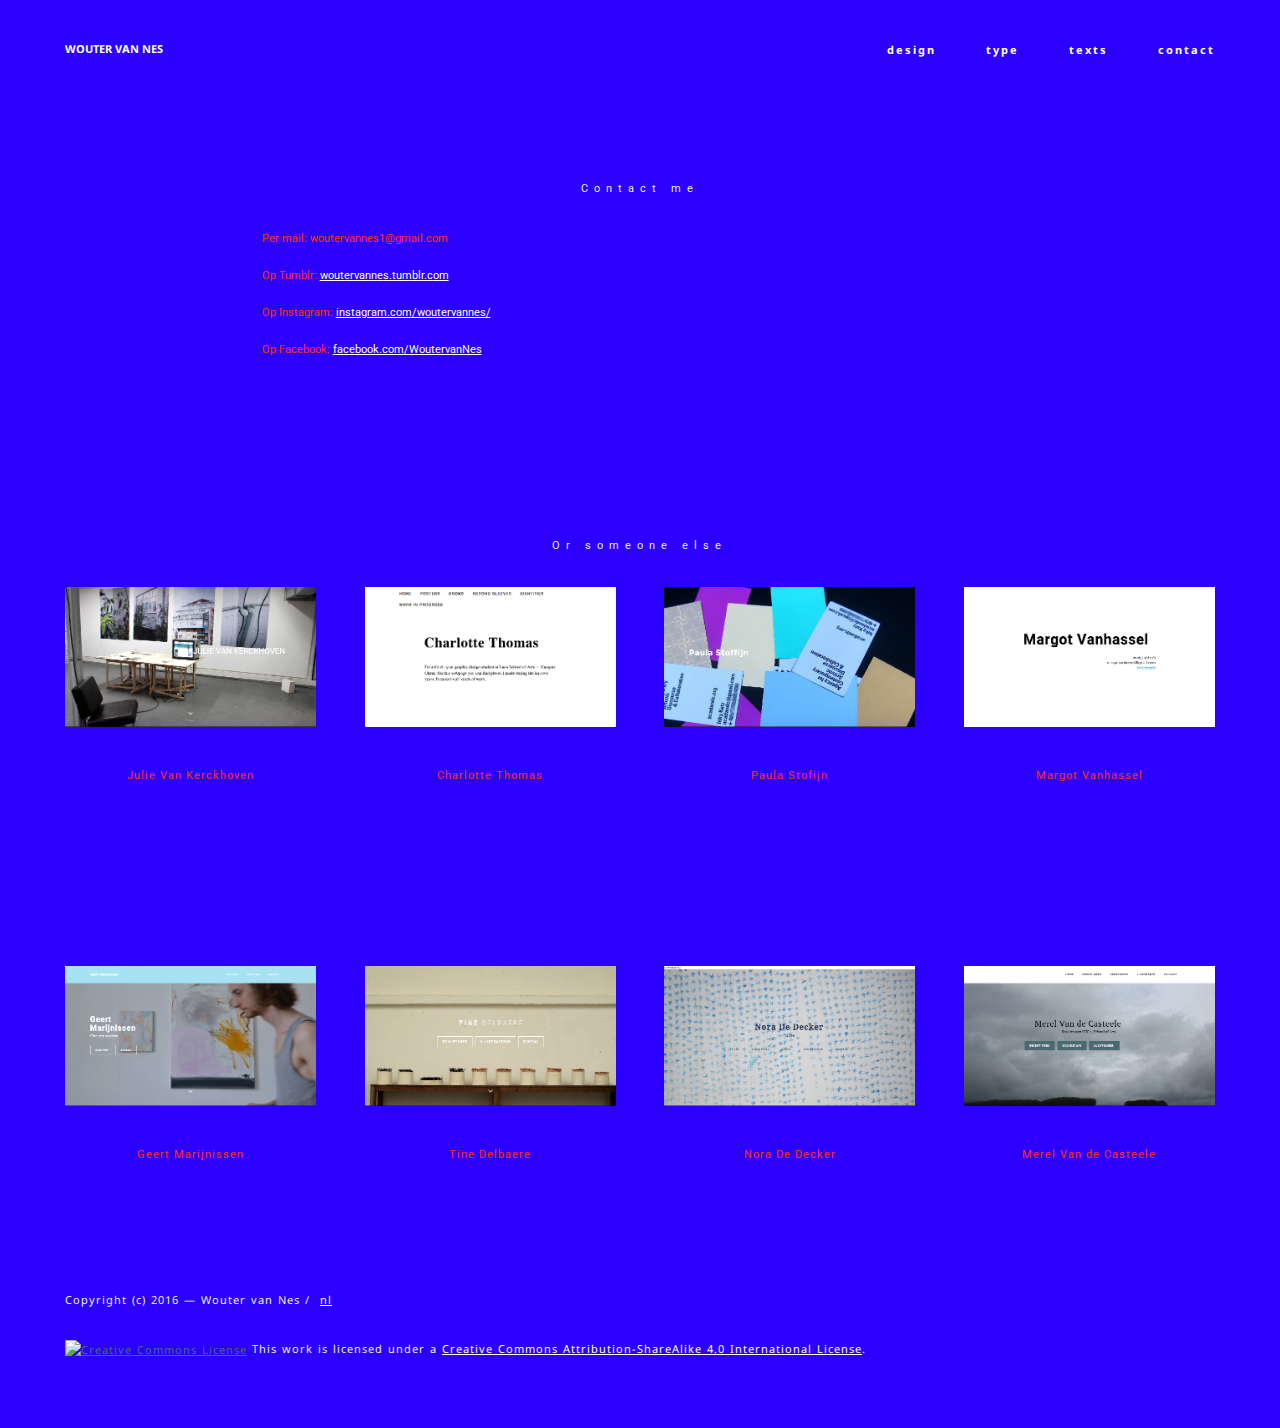
==== contact.html @ 21e61cb4 "master" ====
<!DOCTYPE html>
<html>
<head>
  <!-- Site made with Mobirise Website Builder v2.8.6, https://mobirise.com -->
  <meta charset="UTF-8">
  <meta http-equiv="X-UA-Compatible" content="IE=edge">
  <meta name="generator" content="Mobirise v2.8.6, mobirise.com">
  <meta name="viewport" content="width=device-width, initial-scale=1">
  <link rel="shortcut icon" href="assets/images/6tag-090216-210301-1-1080x1350-22-128x160-20.jpg" type="image/x-icon">
  <meta name="description" content="…">
  <title>Wouter van Nes</title>
  <link rel="stylesheet" href="https://fonts.googleapis.com/css?family=Roboto:700,400&amp;subset=cyrillic,latin,greek,vietnamese">
  <link rel="stylesheet" href="assets/bootstrap/css/bootstrap.min.css">
  <link rel="stylesheet" href="assets/mobirise/css/style.css">
  <link rel="stylesheet" href="assets/mobirise/css/mbr-additional.css" type="text/css">
  
  
  <!-- Paste any valid HTML code here. The code will be inserted to the end of <head> section, right before </head> -->
</head>
<body>

<!-- Google Analytics -->
<script>
  (function(i,s,o,g,r,a,m){i['GoogleAnalyticsObject']=r;i[r]=i[r]||function(){
  (i[r].q=i[r].q||[]).push(arguments)},i[r].l=1*new Date();a=s.createElement(o),
  m=s.getElementsByTagName(o)[0];a.async=1;a.src=g;m.parentNode.insertBefore(a,m)
  })(window,document,'script','//www.google-analytics.com/analytics.js','ga');

  ga('create', 'UA-74603436-1', 'auto');
  ga('send', 'pageview');

</script>
<!-- /Google Analytics -->


<section class="engine"><a rel="nofollow" href="https://mobirise.com">Mobirise website building software</a></section>
<section class="mbr-navbar mbr-navbar--freeze mbr-navbar--absolute mbr-navbar--sticky mbr-navbar--auto-collapse" id="menu-44">
    <div class="mbr-navbar__section mbr-section">
        <div class="mbr-section__container container">
            <div class="mbr-navbar__container">
                <div class="mbr-navbar__column mbr-navbar__column--s mbr-navbar__brand">
                    <span class="mbr-navbar__brand-link mbr-brand mbr-brand--inline">
                        
                        <span class="mbr-brand__name"><a class="mbr-brand__name text-white" href="index.html">WOUTER VAN NES</a></span>
                    </span>
                </div>
                <div class="mbr-navbar__hamburger mbr-hamburger text-white"><span class="mbr-hamburger__line"></span></div>
                <div class="mbr-navbar__column mbr-navbar__menu">
                    <nav class="mbr-navbar__menu-box mbr-navbar__menu-box--inline-right">
                        <div class="mbr-navbar__column"><ul class="mbr-navbar__items mbr-navbar__items--right mbr-buttons mbr-buttons--freeze mbr-buttons--right btn-decorator mbr-buttons--active mbr-buttons--only-links"> <li class="mbr-navbar__item"><a class="mbr-buttons__link btn text-white" href="print.html">design</a></li>  <li class="mbr-navbar__item"><a class="mbr-buttons__link btn text-white" href="type.html">type</a></li> <li class="mbr-navbar__item"><a class="mbr-buttons__link btn text-white" href="schrijven.html">texts</a></li> <li class="mbr-navbar__item"><a class="mbr-buttons__link btn text-white" href="contact.html">contact</a></li></ul></div>
                        
                    </nav>
                </div>
            </div>
        </div>
    </div>
</section>

<section class="mbr-section mbr-section--relative mbr-section--fixed-size mbr-after-navbar" id="content5-50" style="background-color: rgb(43, 0, 255);">
    
    <div class="mbr-section__container container mbr-section__container--first">
        <div class="mbr-header mbr-header--wysiwyg row">
            <div class="col-sm-8 col-sm-offset-2">
                <h3 class="mbr-header__text"><span style="font-weight: normal;">Contact me</span></h3>
                
            </div>
        </div>
    </div>
    <div class="mbr-section__container container mbr-section__container--last">
        <div class="row">
            <div class="mbr-article mbr-article--wysiwyg col-sm-8 col-sm-offset-2"><p>Per mail: woutervannes1@gmail.com</p><p>Op Tumblr: <a href="http://woutervannes.tumblr.com" target="_blank" class="text-white" style="background-color: rgb(43, 0, 255);">woutervannes.tumblr.com</a></p><p>Op Instagram: <a href="https://www.instagram.com/woutervannes/" target="_blank" class="text-white">instagram.com/woutervannes/</a></p><p>Op Facebook: <a href="https://www.facebook.com/WoutervanNes" target="_blank" class="text-white">facebook.com/WoutervanNes</a></p></div>
        </div>
    </div>
    
</section>

<section class="mbr-section mbr-section--relative mbr-section--fixed-size" id="content4-52" style="background-color: rgb(43, 0, 255);">
    
    <div class="mbr-section__container mbr-section__container--std-top-padding mbr-section__container--sm-bot-padding mbr-section-title container">
        <div class="mbr-header mbr-header--center mbr-header--wysiwyg row">
            <div class="col-sm-8 col-sm-offset-2">
                <h3 class="mbr-header__text"><span style="font-weight: normal;">Or someone else</span></h3>
                
            </div>
        </div>
    </div>
    <div class="mbr-section__container container">
        <div class="mbr-section__row row">
            <div class="mbr-section__col col-xs-12 col-md-3 col-sm-6">
                <div class="mbr-section__container mbr-section__container--center mbr-section__container--middle">
                    <figure class="mbr-figure"><a href="http://googledrive.com/host/0B40etFtfSsgKYVdvWEMwTUlPTjA/" target="_blank"><img class="mbr-figure__img" src="assets/images/schermafbeelding-2016-03-01-om-17-1440x804-63-600x335-82.png"></a></figure>
                </div>
                <div class="mbr-section__container mbr-section__container--last">
                    <div class="mbr-header mbr-header--reduce mbr-header--center mbr-header--wysiwyg">
                        <h3 class="mbr-header__text"><span style="font-weight: normal;">Julie Van Kerckhoven</span></h3>
                    </div>
                </div>
                
                
            </div>
            <div class="mbr-section__col col-xs-12 col-md-3 col-sm-6">
                <div class="mbr-section__container mbr-section__container--center mbr-section__container--middle">
                    <figure class="mbr-figure"><a href="http://googledrive.com/host/0By2WF0b15Z8oWE5uZmZIWW9nQ2M/" target="_blank"><img class="mbr-figure__img" src="assets/images/schermafbeelding-2016-03-01-om-17-1440x802-94-600x334-51.png"></a></figure>
                </div>
                <div class="mbr-section__container mbr-section__container--last">
                    <div class="mbr-header mbr-header--reduce mbr-header--center mbr-header--wysiwyg">
                        <h3 class="mbr-header__text"><span style="font-weight: normal;">Charlotte Thomas</span></h3>
                    </div>
                </div>
                
                
            </div>
            <div class="clearfix visible-sm-block"></div>
            <div class="mbr-section__col col-xs-12 col-md-3 col-sm-6">
                <div class="mbr-section__container mbr-section__container--center mbr-section__container--middle">
                    <figure class="mbr-figure"><a href="http://googledrive.com/host/0B-a_BBAiz7oYZ2UyMVZhTGM0cFE/index.html" target="_blank"><img class="mbr-figure__img" src="assets/images/schermafbeelding-2016-03-01-om-17-1440x805-31-600x335-34.png"></a></figure>
                </div>
                <div class="mbr-section__container mbr-section__container--last">
                    <div class="mbr-header mbr-header--reduce mbr-header--center mbr-header--wysiwyg">
                        <h3 class="mbr-header__text"><span style="font-weight: normal;">Paula Stofijn</span></h3>
                    </div>
                </div>
                
                
            </div>
            
            <div class="mbr-section__col col-xs-12 col-md-3 col-sm-6">
                <div class="mbr-section__container mbr-section__container--center mbr-section__container--middle">
                    <figure class="mbr-figure"><a href="http://googledrive.com/host/0B2LrTCMkglgLYmo2d3RWQnQzbms/page1.html" target="_blank"><img class="mbr-figure__img" src="assets/images/schermafbeelding-2016-03-09-om-18-1440x805-5.png"></a></figure>
                </div>
                <div class="mbr-section__container mbr-section__container--last">
                    <div class="mbr-header mbr-header--reduce mbr-header--center mbr-header--wysiwyg">
                        <h3 class="mbr-header__text"><span style="font-weight: normal;">Margot Vanhassel</span></h3>
                    </div>
                </div>
                
                
            </div>
            
            
            
        </div>
    </div>
</section>

<section class="mbr-section mbr-section--relative mbr-section--fixed-size" id="features1-53" style="background-color: rgb(43, 0, 255);">
    
    
    <div class="mbr-section__container container mbr-section__container--std-top-padding">
        <div class="mbr-section__row row">
            <div class="mbr-section__col col-xs-12 col-md-3 col-sm-6">
                <div class="mbr-section__container mbr-section__container--center mbr-section__container--middle">
                    <figure class="mbr-figure"><a href="https://927d088ff20194668d67ca472b39116f4f5a2384.googledrive.com/host/0B3Spn7FghymrX1NPTzQ5M0t0OGc/index.html" target="_blank"><img class="mbr-figure__img" src="assets/images/schermafbeelding-2016-03-01-om-17-1440x805-84-600x335-57.png"></a></figure>
                </div>
                <div class="mbr-section__container mbr-section__container--last">
                    <div class="mbr-header mbr-header--reduce mbr-header--center mbr-header--wysiwyg">
                        <h3 class="mbr-header__text"><span style="font-weight: normal;">Geert Marijnissen</span></h3>
                    </div>
                </div>
                
                
            </div>
            <div class="mbr-section__col col-xs-12 col-md-3 col-sm-6">
                <div class="mbr-section__container mbr-section__container--center mbr-section__container--middle">
                    <figure class="mbr-figure"><a href="https://754c7aade4c111e8b97c3081fc632cf55298e0e0.googledrive.com/host/0B3_xkaoyO9wsNXZPVWh4Q3RZR28/index.html" target="_blank"><img class="mbr-figure__img" src="assets/images/schermafbeelding-2016-03-01-om-17-1440x805-25-600x335-63.png"></a></figure>
                </div>
                <div class="mbr-section__container mbr-section__container--last">
                    <div class="mbr-header mbr-header--reduce mbr-header--center mbr-header--wysiwyg">
                        <h3 class="mbr-header__text"><span style="font-weight: normal;">Tine Delbaere</span></h3>
                    </div>
                </div>
                
                
            </div>
            <div class="clearfix visible-sm-block"></div>
            <div class="mbr-section__col col-xs-12 col-md-3 col-sm-6">
                <div class="mbr-section__container mbr-section__container--center mbr-section__container--middle">
                    <figure class="mbr-figure"><a href="https://612410cdce5debdda14c4c0e3f525d06ccae4a88.googledrive.com/host/0B9zImsPu90iQYzA3TENGNFhHWEU/"><img class="mbr-figure__img" src="assets/images/schermafbeelding-2016-03-01-om-17-1440x805-47-600x335-32.png"></a></figure>
                </div>
                <div class="mbr-section__container mbr-section__container--last">
                    <div class="mbr-header mbr-header--reduce mbr-header--center mbr-header--wysiwyg">
                        <h3 class="mbr-header__text"><span style="font-weight: normal;">Nora De Decker</span></h3>
                    </div>
                </div>
                
                
            </div>
            
            <div class="mbr-section__col col-xs-12 col-md-3 col-sm-6">
                <div class="mbr-section__container mbr-section__container--center mbr-section__container--middle">
                    <figure class="mbr-figure"><a href="https://398acc182881fdc9ca347de7230319963a1fb305.googledrive.com/host/0B1NuU56THlX8WXlpaEVRM2VYRlk/" target="_blank"><img class="mbr-figure__img" src="assets/images/schermafbeelding-2016-03-01-om-17-1440x805-46-600x335-36.png"></a></figure>
                </div>
                <div class="mbr-section__container mbr-section__container--last">
                    <div class="mbr-header mbr-header--reduce mbr-header--center mbr-header--wysiwyg">
                        <h3 class="mbr-header__text"><span style="font-weight: normal;">Merel Van de Casteele</span></h3>
                    </div>
                </div>
                
                
            </div>
            
            
            
        </div>
    </div>
</section>

<footer class="mbr-section mbr-section--relative mbr-section--fixed-size" id="footer1-33" style="background-color: rgb(43, 0, 255);">
    
    <div class="mbr-section__container container">
        <div class="mbr-footer mbr-footer--wysiwyg row">
            <div class="col-sm-12">
                <p class="mbr-footer__copyright"></p><p>Copyright (c) 2016 — Wouter van Nes / &nbsp;<a href="https://googledrive.com/host/0B8wKXuFuP9W1RTlqYjEwUHB1THc/" class="text-white">nl</a></p><br><p><a rel="license" href="http://creativecommons.org/licenses/by-sa/4.0/"><img alt="Creative Commons License" src="https://i.creativecommons.org/l/by-sa/4.0/80x15.png"></a>&nbsp;This work is licensed under a <a rel="license" href="http://creativecommons.org/licenses/by-sa/4.0/" class="text-white">Creative Commons Attribution-ShareAlike 4.0 International License</a>.<a href="https://googledrive.com/host/0B8wKXuFuP9W1RTlqYjEwUHB1THc/" class="text-white"><br></a><br></p><p></p>
            </div>
        </div>
    </div>
</footer>


  <script src="assets/web/assets/jquery/jquery.min.js"></script>
  <script src="assets/bootstrap/js/bootstrap.min.js"></script>
  <script src="assets/smooth-scroll/SmoothScroll.js"></script>
  <script src="assets/mobirise/js/script.js"></script>
  
  <!-- Paste any valid HTML code here. The code will be inserted to the end of <body> section, right before </body> -->
</body>
</html>
---- assets/mobirise/css/style.css ----
.is-builder .animated {
  -webkit-animation-name: none !important;
  animation-name: none !important;
}
html {
  position: relative;
  min-height: 100%;
}
.mbr-embedded-video {
  position: relative;
}
.mbr-background-video,
.mbr-background-video-preview {
  bottom: 0;
  left: 0;
  overflow: hidden;
  position: absolute;
  right: 0;
  top: 0;
}
.mbr-parallax-background,
.mbr-background {
  background-attachment: fixed !important;
  background-position: 50% 0;
  background-repeat: no-repeat;
  background-size: cover !important;
}
.mbr-hidden-scrollbar .mbr-parallax-background {
  background-size: auto 130%;
}
.mobile .mbr-parallax-background {
  background-attachment: scroll !important;
}
.mbr-background {
  background-attachment: scroll !important;
}
.mbr-navbar {
  position: relative;
  width: 100%;
}
.mbr-navbar:before {
  content: "";
  display: block;
}
.mbr-navbar__brand-link:after,
.mbr-navbar__brand-img {
  max-height: 74px;
}
.mbr-navbar:before,
.mbr-navbar__container {
  height: 98px;
}
.mbr-navbar--ss .mbr-navbar__brand-link:after,
.mbr-navbar--ss .mbr-navbar__brand-img {
  height: 74px;
}
.mbr-navbar--ss:before,
.mbr-navbar--ss .mbr-navbar__container {
  height: 98px;
}
.mbr-navbar--xs .mbr-navbar__brand-link:after,
.mbr-navbar--xs .mbr-navbar__brand-img {
  height: 32px;
}
.mbr-navbar--xs:before,
.mbr-navbar--xs .mbr-navbar__container {
  height: 56px;
}
.mbr-navbar--s .mbr-navbar__brand-link:after,
.mbr-navbar--s .mbr-navbar__brand-img {
  height: 48px;
}
.mbr-navbar--s:before,
.mbr-navbar--s .mbr-navbar__container {
  height: 72px;
}
.mbr-navbar--m .mbr-navbar__brand-link:after,
.mbr-navbar--m .mbr-navbar__brand-img {
  height: 64px;
}
.mbr-navbar--m:before,
.mbr-navbar--m .mbr-navbar__container {
  height: 88px;
}
.mbr-navbar--l .mbr-navbar__brand-link:after,
.mbr-navbar--l .mbr-navbar__brand-img {
  height: 96px;
}
.mbr-navbar--l:before,
.mbr-navbar--l .mbr-navbar__container {
  height: 120px;
}
.mbr-navbar--xl .mbr-navbar__brand-link:after,
.mbr-navbar--xl .mbr-navbar__brand-img {
  height: 128px;
}
.mbr-navbar--xl:before,
.mbr-navbar--xl .mbr-navbar__container {
  height: 152px;
}
.mbr-navbar--short .mbr-navbar__brand-link:after,
.mbr-navbar--short .mbr-navbar__brand-img {
  height: 40px;
}
.mbr-navbar--short:before,
.mbr-navbar--short .mbr-navbar__container {
  height: 64px;
}
.mbr-navbar--short .mbr-navbar__container {
  padding: 12px 0;
}
@media (max-width: 767px) {
  .mbr-navbar--short .mbr-navbar__brand-link:after,
  .mbr-navbar--short .mbr-navbar__brand-img {
    height: 31px;
  }
  .mbr-navbar--short:before,
  .mbr-navbar--short .mbr-navbar__container {
    height: 45px;
  }
  .mbr-navbar--short .mbr-navbar__container {
    padding: 7px 0;
  }
}
.mbr-navbar__brand-img {
  position: relative;
}
.mbr-navbar__brand-img,
.mbr-navbar__container,
.mbr-navbar__section {
  -webkit-transition: all 300ms ease-in-out 0s;
  -o-transition: all 300ms ease-in-out 0s;
  transition: all 300ms ease-in-out 0s;
}
.mbr-navbar__section {
  background: #2c2c2c;
  height: auto;
  position: absolute;
  top: 0;
  width: 100%;
  z-index: 1000;
}
.mbr-navbar__container {
  display: table;
  padding: 12px 0;
  width: 100%;
}
.mbr-navbar__menu-box {
  display: table;
  width: 100%;
}
.mbr-navbar__menu-box--inline-left,
.mbr-navbar__menu-box--inline-center,
.mbr-navbar__menu-box--inline-right {
  display: block;
  text-align: left;
}
.mbr-navbar__menu-box--inline-center {
  text-align: center;
}
.mbr-navbar__menu-box--inline-right {
  text-align: right;
}
.mbr-navbar__column {
  display: table-cell;
  vertical-align: middle;
}
.mbr-navbar__column--xxs {
  width: 1%;
}
.mbr-navbar__column--xs {
  width: 10%;
}
.mbr-navbar__column--s {
  width: 20%;
}
.mbr-navbar__column--m {
  width: 30%;
}
.mbr-navbar__column--l {
  width: 40%;
}
.mbr-navbar__column--xl {
  width: 50%;
}
.mbr-navbar__menu-box--inline-left .mbr-navbar__column,
.mbr-navbar__menu-box--inline-center .mbr-navbar__column,
.mbr-navbar__menu-box--inline-right .mbr-navbar__column {
  display: inline-block;
}
.mbr-navbar__items {
  float: left;
  padding-left: 0px;
  position: relative;
  left: -20px;
}
.mbr-navbar__items--right {
  float: right;
  left: 0;
}
.mbr-navbar__item {
  display: block;
  float: left;
  position: relative;
}
.mbr-navbar__hamburger {
  display: none;
  margin-top: -11px;
  position: absolute;
  right: 0;
  top: 50%;
  z-index: 10000;
}
.mbr-navbar--collapsed .mbr-navbar__container {
  position: relative;
}
.mbr-navbar--collapsed .mbr-navbar__column {
  display: block;
  width: 100%;
}
.mbr-navbar--collapsed .mbr-navbar__items--right {
  padding-top: 13px;
}
.mbr-navbar--collapsed .mbr-navbar__menu {
  background: rgba(0, 0, 0, 0.9);
  display: none;
  height: 100%;
  left: 0;
  position: fixed;
  top: 0;
  width: 100%;
  z-index: 9999;
}
.mbr-navbar--collapsed .mbr-navbar__menu-box {
  display: table-cell;
  vertical-align: middle;
}
.mbr-navbar--collapsed .mbr-navbar__items {
  float: none;
}
.mbr-navbar--collapsed .mbr-navbar__item {
  float: none;
}
.mbr-navbar--collapsed .mbr-navbar__hamburger {
  display: block;
}
.mbr-navbar--collapsed.mbr-navbar--open .mbr-navbar__menu {
  display: table;
}
.mbr-navbar--collapsed.mbr-navbar--open:not(.mbr-navbar--sticky) .mbr-navbar__section {
  background: none;
  position: fixed;
}
.mbr-navbar--collapsed.mbr-navbar--open .mbr-navbar__brand {
  visibility: hidden;
}
.mbr-navbar--collapsed.mbr-navbar--sticky.mbr-navbar--open .mbr-navbar__brand {
  visibility: visible;
}
.mbr-navbar--collapsed.mbr-navbar--open .mbr-navbar__brand-img,
.mbr-navbar--collapsed.mbr-navbar--open .mbr-navbar__container {
  -webkit-transition: none;
  -o-transition: none;
  transition: none;
}
.mbr-navbar--freeze.mbr-navbar--collapsed.mbr-navbar--open .mbr-navbar__hamburger,
.mbr-navbar--freeze.mbr-navbar--collapsed.mbr-navbar--open .mbr-navbar__hamburger:hover {
  color: #fff !important;
}
.mbr-navbar--sticky .mbr-navbar__section {
  position: fixed;
}
.mbr-navbar--absolute {
  position: absolute;
}
.mbr-navbar--transparent .mbr-navbar__section {
  background: none;
}
.mbr-navbar--stuck .mbr-navbar__section,
.mbr-navbar--relative .mbr-navbar__section {
  background: #2c2c2c;
}
@media (max-width: 991px) {
  .mbr-navbar--auto-collapse .mbr-navbar__container {
    position: relative;
  }
  .mbr-navbar--auto-collapse .mbr-navbar__column {
    display: block;
    width: 100%;
  }
  .mbr-navbar--auto-collapse .mbr-navbar__items--right {
    padding-top: 13px;
  }
  .mbr-navbar--auto-collapse .mbr-navbar__menu {
    background: rgba(0, 0, 0, 0.9);
    display: none;
    height: 100%;
    left: 0;
    position: fixed;
    top: 0;
    width: 100%;
    z-index: 9999;
  }
  .mbr-navbar--auto-collapse .mbr-navbar__menu-box {
    display: table-cell;
    vertical-align: middle;
  }
  .mbr-navbar--auto-collapse .mbr-navbar__items {
    float: none;
  }
  .mbr-navbar--auto-collapse .mbr-navbar__item {
    float: none;
  }
  .mbr-navbar--auto-collapse .mbr-navbar__hamburger {
    display: block;
  }
  .mbr-navbar--auto-collapse.mbr-navbar--open .mbr-navbar__menu {
    display: table;
  }
  .mbr-navbar--auto-collapse.mbr-navbar--open:not(.mbr-navbar--sticky) .mbr-navbar__section {
    background: none;
    position: fixed;
  }
  .mbr-navbar--auto-collapse.mbr-navbar--open .mbr-navbar__brand {
    visibility: hidden;
  }
  .mbr-navbar--auto-collapse.mbr-navbar--sticky.mbr-navbar--open .mbr-navbar__brand {
    visibility: visible;
  }
  .mbr-navbar--auto-collapse.mbr-navbar--open .mbr-navbar__brand-img,
  .mbr-navbar--auto-collapse.mbr-navbar--open .mbr-navbar__container {
    -webkit-transition: none;
    -o-transition: none;
    transition: none;
  }
  .mbr-navbar--freeze.mbr-navbar--auto-collapse.mbr-navbar--open .mbr-navbar__hamburger,
  .mbr-navbar--freeze.mbr-navbar--auto-collapse.mbr-navbar--open .mbr-navbar__hamburger:hover {
    color: #fff !important;
  }
}
.mbr-after-navbar:before {
  content: "";
  display: block;
  height: 98px;
}
.mbr-hamburger {
  cursor: pointer;
  height: 23px;
  width: 30px;
}
.mbr-hamburger:focus {
  outline: none;
}
.mbr-hamburger__line,
.mbr-hamburger__line:before,
.mbr-hamburger__line:after {
  content: "";
  position: absolute;
  display: block;
  height: 1px;
  cursor: pointer;
}
.mbr-hamburger__line,
.mbr-hamburger__line:before,
.mbr-hamburger__line:after {
  width: 30px;
  border-bottom: 5px solid;
  top: 9px;
}
.mbr-hamburger__line:before {
  top: -9px;
}
.mbr-hamburger__line:after {
  top: 9px;
}
.mbr-hamburger__line,
.mbr-hamburger__line:before,
.mbr-hamburger__line:after {
  -webkit-transition: all 300ms ease-in-out;
  transition: all 300ms ease-in-out;
}
.mbr-hamburger--open .mbr-hamburger__line {
  border-color: transparent;
}
.mbr-hamburger--open .mbr-hamburger__line:before,
.mbr-hamburger--open .mbr-hamburger__line:after {
  top: 0;
}
.mbr-hamburger--open .mbr-hamburger__line:before {
  -ms-transform: rotate(45deg);
  -webkit-transform: rotate(45deg);
  transform: rotate(45deg);
}
.mbr-hamburger--open .mbr-hamburger__line:after {
  top: 10px;
  -ms-transform: translatey(-10px) rotate(-45deg);
  -webkit-transform: translatey(-10px) rotate(-45deg);
  transform: translatey(-10px) rotate(-45deg);
}
@media (max-width: 767px) {
  .mbr-hamburger {
    height: 23px;
    width: 27px;
  }
  .mbr-hamburger__line,
  .mbr-hamburger__line:before,
  .mbr-hamburger__line:after {
    width: 27px;
    border-bottom: 4px solid;
    top: 9px;
  }
  .mbr-hamburger__line:before {
    top: -9px;
  }
  .mbr-hamburger__line:after {
    top: 9px;
  }
}
.mbr-brand {
  display: block;
  float: left;
  position: relative;
}
.mbr-brand,
.mbr-brand:hover {
  text-decoration: none;
}
.mbr-brand__name {
  display: block;
  font-weight: bold;
  margin-top: 5px;
  text-align: center;
}
.mbr-brand__name,
.mbr-brand__name:hover {
  text-decoration: none;
}
.mbr-brand--inline {
  display: table;
}
.mbr-brand--inline:after {
  content: "";
  display: table-cell;
  width: 1px;
}
.mbr-brand--inline .mbr-brand__logo,
.mbr-brand--inline .mbr-brand__name {
  display: table-cell;
  vertical-align: middle;
}
.mbr-brand--inline .mbr-brand__logo {
  padding-right: 10px;
}
.mbr-brand--inline .mbr-brand__name {
  margin: 0;
  text-align: left;
}
.mbr-form {
  display: table;
  margin-top: -13px;
  position: relative;
  top: 14px;
  width: 100%;
}
.mbr-form__left,
.mbr-form__right {
  display: table-cell;
  vertical-align: top;
}
.mbr-form__left {
  padding-right: 3px;
}
.mbr-form__right {
  width: 1px;
}
@media (max-width: 530px) {
  .mbr-form {
    display: block;
    margin-top: -27px;
    position: relative;
    top: 26px;
  }
  .mbr-form__left,
  .mbr-form__right {
    display: block;
  }
  .mbr-form__left {
    margin-bottom: 12px;
    padding-right: 0;
  }
  .mbr-form__right {
    width: 100%;
  }
}
.mbr-section {
  padding: 0 20px;
}
.mbr-section--no-padding {
  padding: 0;
}
.mbr-section--relative {
  position: relative;
}
.mbr-section--fixed-size {
  overflow: hidden;
}
.mbr-section--full-height {
  height: 100vh;
}
.mbr-section--full-height.mbr-after-navbar:before {
  display: none;
}
.mbr-section--bg-adapted {
  background-attachment: scroll;
  background-position: 50% 0;
  background-repeat: no-repeat;
  background-size: cover;
}
.mbr-section--gray {
  background-color: #444444;
}
.mbr-section--light-gray {
  background-color: #f0f0f0;
}
.mbr-section--dark-gray {
  background-color: #3c3c3c;
}
.mbr-section__container {
  padding: 0;
  position: relative;
  z-index: 3;
}
.mbr-section__container--center {
  text-align: center;
}
.mbr-section__container--std-padding {
  padding: 93px 0;
}
.mbr-section__container--std-top-padding {
  padding-top: 93px;
}
.mbr-section__container--std-bot-padding {
  padding-bottom: 93px;
}
.mbr-section__container--sm-padding {
  padding: 41px 0;
}
.mbr-section__container--sm-top-padding {
  padding-top: 41px;
}
.mbr-section__container--sm-bot-padding {
  padding-bottom: 41px;
}
.mbr-section__container--isolated {
  padding-bottom: 93px;
  padding-top: 93px;
}
.mbr-section__container--first {
  padding-top: 93px;
  padding-bottom: 41px;
}
.mbr-section__container--middle {
  padding-bottom: 41px;
}
.mbr-section__container--last {
  padding-bottom: 93px;
}
.mbr-section__row {
  margin-left: -24px;
  margin-right: -24px;
}
.mbr-section__col {
  overflow: hidden;
  padding-left: 24px;
  padding-right: 24px;
}
.mbr-section__left {
  padding-right: 40px;
}
.mbr-section__right {
  padding-left: 15px;
}
.mbr-section__header {
  line-height: 1.5em;
  margin: -10px 0 0;
  text-align: center;
}
@media (min-width: 768px) {
  .mbr-section--short-paddings .mbr-section__container--std-padding {
    padding: 59px 0;
  }
  .mbr-section--short-paddings .mbr-section__container--std-top-padding {
    padding-top: 59px;
  }
  .mbr-section--short-paddings .mbr-section__container--std-bot-padding {
    padding-bottom: 59px;
  }
  .mbr-section--short-paddings .mbr-section__container--sm-padding {
    padding: 41px 0;
  }
  .mbr-section--short-paddings .mbr-section__container--sm-top-padding {
    padding-top: 41px;
  }
  .mbr-section--short-paddings .mbr-section__container--sm-bot-padding {
    padding-bottom: 41px;
  }
  .mbr-section--short-paddings .mbr-section__container--isolated {
    padding-bottom: 59px;
    padding-top: 59px;
  }
  .mbr-section--short-paddings .mbr-section__container--first {
    padding-top: 59px;
    padding-bottom: 41px;
  }
  .mbr-section--short-paddings .mbr-section__container--middle {
    padding-bottom: 41px;
  }
  .mbr-section--short-paddings .mbr-section__container--last {
    padding-bottom: 59px;
  }
}
@media (max-width: 767px) {
  .mbr-section__left {
    padding-right: 15px;
  }
  .mbr-section__right {
    padding-left: 15px;
    padding-top: 51px;
  }
}
.mbr-arrow {
  bottom: 71px;
  left: 0;
  line-height: 1px;
  padding: 0 20px;
  position: absolute;
  width: 100%;
  z-index: 3;
}
.mbr-arrow__link {
  display: inline-block;
  font-size: 26px;
}
.mbr-arrow__link,
.mbr-arrow__link:hover,
.mbr-arrow__link:focus {
  color: #fff;
}
.mbr-arrow--floating .mbr-arrow__link {
  -webkit-animation: floating-arrow 1.6s infinite ease-in-out 0s;
  -o-animation: floating-arrow 1.6s infinite ease-in-out 0s;
  animation: floating-arrow 1.6s infinite ease-in-out 0s;
}
@-webkit-keyframes floating-arrow {
  from {
    -webkit-transform: translateY(0);
    transform: translateY(0);
  }
  65% {
    -webkit-transform: translateY(11px);
    transform: translateY(11px);
  }
  to {
    -webkit-transform: translateY(0);
    transform: translateY(0);
  }
}
@-o-keyframes floating-arrow {
  from {
    -webkit-transform: translateY(0);
    transform: translateY(0);
  }
  65% {
    -webkit-transform: translateY(11px);
    transform: translateY(11px);
  }
  to {
    -webkit-transform: translateY(0);
    transform: translateY(0);
  }
}
@keyframes floating-arrow {
  from {
    -webkit-transform: translateY(0);
    transform: translateY(0);
  }
  65% {
    -webkit-transform: translateY(11px);
    transform: translateY(11px);
  }
  to {
    -webkit-transform: translateY(0);
    transform: translateY(0);
  }
}
.mbr-arrow--dark .mbr-arrow__link,
.mbr-arrow--dark .mbr-arrow__link:hover,
.mbr-arrow--dark .mbr-arrow__link:focus {
  color: #252525;
}
@media (max-width: 767px) {
  .mbr-arrow {
    bottom: 41px;
  }
}
@media (max-width: 320px) {
  .mbr-arrow {
    bottom: 21px;
    text-align: center;
  }
}
@media all and (device-width: 320px) and (device-height: 568px) and (orientation: portrait) {
  .mbr-arrow {
    bottom: 31px;
  }
}
.mbr-box {
  display: table;
  width: 100%;
}
.mbr-box--fixed {
  table-layout: fixed;
}
.mbr-box--stretched {
  height: 100%;
}
.mbr-box__magnet {
  display: table-cell;
  float: none;
  height: 100%;
  margin-bottom: 0;
  margin-top: 0;
  text-align: center;
  vertical-align: middle;
}
.mbr-box__magnet--sm-padding {
  padding: 41px 0;
}
.mbr-box__magnet--top-left,
.mbr-box__magnet--top-center,
.mbr-box__magnet--top-right {
  vertical-align: top;
}
.mbr-box__magnet--bottom-left,
.mbr-box__magnet--bottom-center,
.mbr-box__magnet--bottom-right {
  vertical-align: bottom;
}
.mbr-box__magnet--top-left,
.mbr-box__magnet--center-left,
.mbr-box__magnet--bottom-left {
  text-align: left;
}
.mbr-box__magnet--top-right,
.mbr-box__magnet--center-right,
.mbr-box__magnet--bottom-right {
  text-align: right;
}
.mbr-box__container {
  height: 50%;
}
@media (max-width: 767px) {
  .mbr-box__container {
    height: 100%;
  }
  .mbr-box--adapted {
    display: block;
  }
  .mbr-box--adapted > .mbr-box__magnet {
    display: block;
    height: auto;
  }
}
.mbr-overlay {
  background: #222;
  bottom: 0;
  left: 0;
  position: absolute;
  right: 0;
  top: 0;
  z-index: 2;
}
.mbr-google-map__marker {
  color: #252525;
  display: none;
  margin: 0;
}
.mbr-google-map--loaded .mbr-google-map__marker {
  display: block;
}
.mbr-hero {
  color: #fff;
  position: relative;
}
.mbr-hero__text {
  font-size: 46px;
  font-weight: bold;
  left: -2px;
  letter-spacing: 2px;
  line-height: 50px;
  margin: -18px 0 1px 0;
  padding-bottom: 41px;
  position: relative;
  top: 8px;
}
.mbr-hero__subtext {
  font-size: 21px;
  line-height: 29px;
  margin: -32px 0 3px 0;
  padding: 0 0 41px 0;
  position: relative;
  top: 6px;
}
.mbr-figure {
  display: inline-block;
  line-height: 1px;
  margin: 0;
  max-width: 100%;
  overflow: hidden;
  position: relative;
}
.mbr-figure--no-bg {
  background: none;
}
.mbr-figure--full-width {
  display: block;
  width: 100%;
}
.mbr-figure.mbr-after-navbar:before {
  display: none;
}
.mbr-figure--full-width iframe,
.mbr-figure--full-width .mbr-figure__img,
.mbr-figure--full-width .mbr-figure__map {
  width: 100%;
}
.mbr-figure iframe,
.mbr-figure__img,
.mbr-figure__map {
  max-width: 100%;
}
.mbr-figure__map {
  height: 400px;
  line-height: 1.3em;
}
.mbr-figure__map--short {
  height: 300px;
}
.mbr-figure__caption {
  background: rgba(0, 0, 0, 0.5);
  bottom: 0;
  color: #fff;
  display: block;
  font-size: 17px;
  left: 0;
  line-height: 1.3em;
  min-height: 53px;
  padding: 17px 20px;
  position: absolute;
  text-align: left;
  width: 100%;
}
.mbr-figure__caption--no-padding {
  padding: 17px 0;
}
.mbr-figure--wysiwyg .mbr-figure__caption a,
.mbr-figure--wysiwyg .mbr-figure__caption a:hover {
  color: inherit;
  text-decoration: underline;
}
.mbr-figure--caption-inside-top .mbr-figure__caption {
  bottom: auto;
  top: 0;
}
.mbr-figure--caption-outside-top .mbr-figure__caption,
.mbr-figure--caption-outside-bottom .mbr-figure__caption {
  background: none;
  position: relative;
}
.mbr-figure--no-bg.mbr-figure--caption-outside-top .mbr-figure__caption,
.mbr-figure--no-bg.mbr-figure--caption-outside-bottom .mbr-figure__caption {
  color: #252525;
}
.mbr-figure--no-bg.mbr-figure--caption-outside-top .mbr-figure__caption {
  margin-top: -3px;
  padding-top: 0;
}
.mbr-figure--no-bg.mbr-figure--caption-outside-bottom .mbr-figure__caption {
  margin-top: -2px;
  padding-bottom: 0;
  top: 2px;
}
.mbr-figure__caption--std-grid {
  background: none;
  z-index: 2;
}
@media (min-width: 768px) {
  .mbr-figure__caption--std-grid {
    width: 715px;
    left: 50%;
    margin-left: -357.5px;
    padding: 17px 0;
  }
}
@media (min-width: 992px) {
  .mbr-figure__caption--std-grid {
    width: 935px;
    margin-left: -467.5px;
  }
}
@media (min-width: 1200px) {
  .mbr-figure__caption--std-grid {
    width: 1150px;
    margin-left: -575px;
  }
}
.mbr-figure__caption--std-grid:before {
  bottom: 0;
  content: "";
  position: absolute;
  top: 0;
  width: 200%;
  z-index: -1;
  margin-left: -50%;
}
.mbr-figure--caption-inside-top .mbr-figure__caption--std-grid:before,
.mbr-figure--caption-inside-bottom .mbr-figure__caption--std-grid:before {
  background: rgba(0, 0, 0, 0.6);
}
.mbr-figure__caption-small {
  color: #ccc;
  display: block;
  font-size: 14px;
  line-height: 1.3em;
}
.mbr-figure--no-bg.mbr-figure--caption-outside-top .mbr-figure__caption-small,
.mbr-figure--no-bg.mbr-figure--caption-outside-bottom .mbr-figure__caption-small {
  color: #777;
}
@media (max-width: 767px) {
  .mbr-figure--adapted {
    display: block;
    width: 100%;
  }
  .mbr-figure--adapted iframe,
  .mbr-figure--adapted .mbr-figure__img,
  .mbr-figure--adapted .mbr-figure__map {
    width: 100%;
  }
  .mbr-figure--caption-inside-top .mbr-figure__caption,
  .mbr-figure--caption-inside-bottom .mbr-figure__caption {
    background: none;
    position: relative;
  }
  .mbr-figure--caption-inside-top .mbr-figure__caption--std-grid:before,
  .mbr-figure--caption-inside-bottom .mbr-figure__caption--std-grid:before {
    display: none;
  }
}
.mbr-reviews {
  list-style: none;
  margin: 0 -15px;
  padding: 3px 0 0 0;
}
.mbr-reviews__item {
  position: relative;
  margin-top: 39px;
}
.mbr-reviews__text {
  background: #fafafa;
  border-radius: 3px;
  border: 1px solid #ededed;
  color: #777;
  font-size: 16px;
  line-height: 26px;
  padding: 20px;
  position: relative;
}
.mbr-reviews__text:before {
  -webkit-transform: rotate(45deg);
  -ms-transform: rotate(45deg);
  -o-transform: rotate(45deg);
  transform: rotate(45deg);
  width: 14px;
  height: 14px;
  background-color: #fafafa;
  border-color: #ededed;
  border-style: none solid solid none;
  border-width: 0 1px 1px 0;
  bottom: -8px;
  content: "";
  display: block;
  left: 50px;
  position: absolute;
}
.mbr-reviews__p {
  margin: 0;
}
.mbr-reviews__author {
  margin-top: 30px;
  padding-left: 102px;
  position: relative;
}
.mbr-reviews__author--short {
  margin-top: 27px;
  padding-left: 32px;
}
.mbr-reviews__author-img {
  width: 50px;
  height: 50px;
  border-radius: 50%;
  left: 33px;
  position: absolute;
  top: 0;
}
.mbr-reviews__author-name {
  color: #777;
  font-size: 14px;
  font-weight: bold;
  position: relative;
  top: -3px;
}
.mbr-reviews__author-bio {
  color: #999;
  font-size: 12px;
}
@media (max-width: 767px) {
  .mbr-reviews__author {
    padding-bottom: 32px;
  }
  .mbr-reviews__author--short {
    padding-bottom: 1px;
  }
}
@media (min-width: 768px) and (max-width: 991px) {
  .mbr-reviews__item:nth-of-type(2n+1) {
    clear: left;
  }
}
@media (min-width: 992px) {
  .mbr-reviews__item:nth-of-type(3n+1) {
    clear: left;
  }
}
.mbr-header {
  margin-top: -20px;
  padding: 0;
  position: relative;
  text-align: left;
  top: 10px;
}
.mbr-header--std-padding {
  padding-bottom: 41px;
}
.mbr-header--center {
  text-align: center;
}
.mbr-header__text {
  display: block;
  font-size: 25px;
  font-weight: bold;
  letter-spacing: 6px;
  line-height: 1.5em;
  margin: 0;
}
.mbr-header__subtext {
  color: #777;
  font-size: 14px;
  font-style: italic;
  letter-spacing: 1px;
  margin: 8px 0 7px 0;
}
.mbr-header--inline {
  margin-top: 0;
  padding: 41px 0 28px 0;
  top: 0;
}
.mbr-header--inline .mbr-header__text {
  letter-spacing: 4px;
  line-height: 1em;
  margin: 15px 0 0 0;
}
@media (max-width: 767px) {
  .mbr-header--inline {
    padding: 47px 0 38px 0;
  }
  .mbr-header--inline .mbr-header__text {
    display: block;
    margin: 0 0 38px 0;
  }
  .mbr-header--auto-align .mbr-header__text,
  .mbr-header--auto-align .mbr-header__subtext {
    left: 0;
    text-align: center !important;
  }
}
@media (min-width: 768px) {
  .mbr-header--reduce {
    margin-top: -5px;
    top: 2px;
  }
  .mbr-header--reduce .mbr-header__text {
    font-size: 16px;
    letter-spacing: 1px;
    line-height: 1.1em;
  }
}
.mbr-social-icons__icon {
  -webkit-transition: all 0.2s ease-in-out 0s;
  -o-transition: all 0.2s ease-in-out 0s;
  transition: all 0.2s ease-in-out 0s;
  color: #fff;
  cursor: pointer;
  display: inline-block;
  font-size: 29px;
  height: 56px;
  line-height: 61px;
  margin: 0 10px 13px 0;
  position: relative;
  text-align: center;
  width: 56px;
}
.mbr-social-icons__icon:hover {
  color: #fff;
}
.mbr-social-icons--style-1 .mbr-social-icons__icon:hover {
  background: #252525 !important;
}
.mbr-contacts {
  color: #9c9c9c;
  font-size: 14px;
  line-height: 1.7em;
  padding: 45px 0 46px;
}
.mbr-contacts__img {
  max-width: 100%;
  margin: 6px 0 5px 40px;
}
.mbr-contacts__img--left {
  margin-left: 0;
}
.mbr-contacts__text {
  margin: 0;
}
.mbr-contacts__header {
  color: #fff;
  font-size: 14px;
  letter-spacing: 1px;
  margin-bottom: 20px;
  margin-top: 3px;
}
.mbr-contacts__list {
  list-style: none;
  margin: 0;
  padding: 0;
}
@media (max-width: 767px) {
  .mbr-contacts__img {
    margin-bottom: 10px;
  }
  .mbr-contacts__header {
    margin-top: 20px;
    margin-bottom: 10px;
  }
  .mbr-contacts__column {
    margin-top: 37px;
  }
}
.mbr-footer {
  color: #9c9c9c;
  font-size: 13px;
  letter-spacing: 1px;
  line-height: 1.5em;
  padding: 37px 0 39px;
  word-spacing: 1px;
}
.mbr-footer__copyright {
  margin: 0;
}
.mbr-buttons {
  margin: -26px 0 13px 0;
  position: relative;
  text-align: left;
  top: 26px;
}
.mbr-buttons__btn,
.mbr-buttons__link {
  margin: 0 10px 13px 0;
}
.mbr-buttons__btn,
.mbr-buttons__link,
.mbr-buttons__btn:hover,
.mbr-buttons__link:hover {
  text-decoration: none;
}
.mbr-buttons--top {
  top: 44px;
  margin-top: -62px;
}
.mbr-buttons--no-offset {
  margin-top: 0;
  top: 0;
}
.mbr-buttons--only-links {
  left: -20px;
}
.mbr-buttons--center {
  left: 5px;
  text-align: center;
}
.mbr-buttons--center.mbr-buttons--only-links {
  left: 0;
}
.mbr-buttons--right {
  text-align: right;
}
.mbr-buttons--right .mbr-buttons__btn,
.mbr-buttons--right .mbr-buttons__link {
  margin: 0 0 13px 10px;
}
.mbr-buttons--right.mbr-buttons--only-links {
  left: 20px;
}
.mbr-buttons--activated {
  left: 5px;
  text-align: center;
}
.mbr-buttons--activated .mbr-buttons__btn,
.mbr-buttons--activated .mbr-buttons__link {
  margin-left: 0;
  margin-right: 0;
}
.mbr-buttons--activated .mbr-buttons__link {
  font-size: 25px;
  padding: 10px 30px 2px;
}
.mbr-buttons--activated .mbr-buttons__btn {
  font-size: 15px;
  margin-top: 9px;
  padding: 15px 30px;
}
.mbr-buttons--freeze.mbr-buttons--activated .mbr-buttons__link {
  font-size: 25px !important;
}
.mbr-buttons--freeze.mbr-buttons--activated .mbr-buttons__link,
.mbr-buttons--freeze.mbr-buttons--activated .mbr-buttons__link:hover {
  color: #fff !important;
}
.mbr-buttons--freeze.mbr-buttons--activated .mbr-buttons__btn {
  font-size: 15px !important;
}
@media (max-width: 991px) {
  .mbr-buttons--active {
    left: 5px;
    text-align: center;
  }
  .mbr-buttons--active .mbr-buttons__btn,
  .mbr-buttons--active .mbr-buttons__link {
    margin-left: 0;
    margin-right: 0;
  }
  .mbr-buttons--active .mbr-buttons__link {
    font-size: 25px;
    padding: 10px 30px 2px;
  }
  .mbr-buttons--active .mbr-buttons__btn {
    font-size: 15px;
    margin-top: 9px;
    padding: 15px 30px;
  }
  .mbr-buttons--freeze.mbr-buttons--active .mbr-buttons__link {
    font-size: 25px !important;
  }
  .mbr-buttons--freeze.mbr-buttons--active .mbr-buttons__link,
  .mbr-buttons--freeze.mbr-buttons--active .mbr-buttons__link:hover {
    color: #fff !important;
  }
  .mbr-buttons--freeze.mbr-buttons--active .mbr-buttons__btn {
    font-size: 15px !important;
  }
}
@media (max-width: 767px) {
  .mbr-buttons--auto-align {
    left: 5px;
    margin-top: -26px;
    text-align: center;
    top: 26px;
  }
  .mbr-buttons--auto-align.mbr-buttons--only-links {
    left: 0;
  }
}
@media (max-width: 530px) {
  .mbr-buttons {
    left: 0;
  }
  .mbr-buttons__btn,
  .mbr-buttons__link,
  .mbr-buttons--right .mbr-buttons__btn,
  .mbr-buttons--right .mbr-buttons__link {
    display: inline-block;
    margin: 0 0 13px 0;
    text-align: center;
    width: 100%;
  }
  .mbr-buttons--activated .mbr-buttons__btn,
  .mbr-buttons--activated .mbr-buttons__link,
  .mbr-buttons--active .mbr-buttons__btn,
  .mbr-buttons--active .mbr-buttons__link {
    width: auto;
  }
  .mbr-buttons--activated .mbr-buttons__btn,
  .mbr-buttons--active .mbr-buttons__btn {
    margin-top: 9px;
  }
}
.mbr-article {
  color: #777;
  font-size: 17px;
  line-height: 27px;
  text-align: left;
  position: relative;
  margin-top: -21px;
  top: 14px;
}
.mbr-article--wysiwyg h1,
.mbr-article--wysiwyg h2,
.mbr-article--wysiwyg h3,
.mbr-article--wysiwyg h4,
.mbr-article--wysiwyg h5,
.mbr-article--wysiwyg h6 {
  color: #252525;
  display: block;
  font-weight: bold;
  line-height: 1.3em;
  text-align: left;
}
.mbr-article--wysiwyg h1 {
  font-size: 27px;
  letter-spacing: 3px;
}
.mbr-article--wysiwyg h2 {
  font-size: 23px;
  letter-spacing: 2px;
}
.mbr-article--wysiwyg h3 {
  font-size: 19px;
  letter-spacing: 1px;
}
.mbr-article--wysiwyg h4 {
  font-size: 14px;
}
.mbr-article--wysiwyg h5 {
  font-size: 11px;
}
.mbr-article--wysiwyg h6 {
  font-size: 10px;
}
.mbr-article--wysiwyg p,
.mbr-article--wysiwyg ul,
.mbr-article--wysiwyg ol,
.mbr-article--wysiwyg blockquote {
  margin: 0 0 10px 0;
}
.mbr-article--wysiwyg blockquote {
  font-size: 17px;
  border-color: #f97352;
}
@media (max-width: 767px) {
  .mbr-article--auto-align.mbr-article--wysiwyg p,
  .mbr-article--auto-align {
    text-align: left !important;
  }
}
.social-likes__counter {
  -webkit-transition: all 0.2s ease-in-out 0s;
  -o-transition: all 0.2s ease-in-out 0s;
  transition: all 0.2s ease-in-out 0s;
  background: #3c3c3c;
  border-radius: 23px;
  font-size: 12px;
  height: 23px;
  line-height: 24px;
  min-width: 23px;
  padding: 0 5px;
  position: absolute;
  right: -7px;
  text-align: center;
  top: -7px;
}
.social-likes__counter_empty {
  display: none;
}
.social-likes_style-1 .social-likes__icon:hover {
  background: #252525 !important;
}
.social-likes_style-1 .social-likes__icon:hover .social-likes__counter {
  background: #f97352;
}
.social-likes_style-2 .social-likes__icon {
  background: #252525;
}
.social-likes_style-2 .social-likes__counter {
  background: #f97352;
}
.social-likes_style-2 .social-likes__icon:hover .social-likes__counter {
  background: #3c3c3c;
}
.mbr-plan {
  padding-bottom: 41px;
  padding-left: 1px;
  padding-right: 0;
  position: relative;
}
.mbr-plan--first,
.mbr-plan:first-child {
  padding-left: 0;
}
.mbr-plan--last,
.mbr-plan:last-child {
  padding-bottom: 93px;
}
.mbr-plan__box {
  background: #fff;
}
.mbr-plan__header {
  background: #444;
  overflow: hidden;
  padding: 20px 15px;
  color: #fff;
}
.mbr-plan__number {
  border-bottom: 1px dotted #ddd;
  color: #333;
  font-size: 80px;
  line-height: 0;
  margin: 0px 10px;
  padding: 41px 0;
  text-align: center;
  margin-bottom: 41px;
}
.mbr-plan__details {
  padding-bottom: 41px;
}
.mbr-plan__details ul,
.mbr-plan__list {
  list-style: none;
  margin: 0;
  padding: 0;
}
.mbr-plan__details li,
.mbr-plan__item {
  line-height: 40px;
  padding: 0 15px;
  text-align: center;
}
.mbr-plan__buttons {
  overflow: hidden;
  padding: 0 15px 41px;
}
.mbr-plan--favorite {
  margin-right: -1px;
  margin-top: -30px;
  padding-left: 0;
  top: 15px;
  z-index: 5;
}
.mbr-plan--favorite .mbr-plan__number:before {
  content: "";
  display: block;
  height: 15px;
}
.mbr-plan--favorite .mbr-plan__box {
  padding-bottom: 15px;
  box-shadow: 0px 0px 20px 5px rgba(0, 0, 0, 0.1);
}
.mbr-plan--primary .mbr-plan__header {
  background: #4c6972;
}
.mbr-plan--success .mbr-plan__header {
  background: #7ac673;
}
.mbr-plan--info .mbr-plan__header {
  background: #27aae0;
}
.mbr-plan--warning .mbr-plan__header {
  background: #faaf40;
}
.mbr-plan--danger .mbr-plan__header {
  background: #f97352;
}
@media (max-width: 767px) {
  .mbr-plan,
  .mbr-plan--first,
  .mbr-plan:first-child {
    padding-left: 15px;
    padding-right: 15px;
  }
  .mbr-plan__number {
    font-size: 79px;
  }
  .mbr-plan__details {
    font-size: 17px;
  }
  .mbr-plan--favorite {
    margin: 0;
    top: 0;
  }
}
.mbr-number {
  display: inline-block;
  margin-top: -0.12em;
}
.mbr-number__num {
  display: inline-table;
  height: 1em;
}
.mbr-number__group {
  display: table-cell;
  font-weight: bold;
  position: relative;
  vertical-align: middle;
}
.mbr-number__left {
  display: none;
  font-size: 0.34em;
  line-height: 0;
  padding: 0px 5px;
  vertical-align: super;
}
.mbr-number__right {
  display: none;
  font-size: 0.25em;
  padding: 0px 5px;
  vertical-align: middle;
  white-space: nowrap;
}
.mbr-number__caption {
  display: block;
  font-size: 0.19em;
  line-height: 1em;
  opacity: 0.5;
  padding-top: 0.5em;
  text-align: center;
}
.mbr-number--price .mbr-number__value {
  padding-right: 0.28em;
}
.mbr-number--price .mbr-number__left {
  display: inline;
}
.mbr-number--short-price .mbr-number__left,
.mbr-number--short-price .mbr-number__right {
  display: inline;
}
.mbr-number--short-price .mbr-number__caption {
  display: none;
}
.mbr-number--inverse-price .mbr-number__group {
  top: 0.1em;
}
.mbr-number--inverse-price .mbr-number__left {
  display: none;
}
.mbr-number--inverse-price .mbr-number__value {
  padding-left: 0.28em;
}
.mbr-number--inverse-price .mbr-number__right {
  display: inline;
}
.engine {
	position: absolute;
	text-indent: -2400px;
	text-align: center;
	padding: 0;
}
---- assets/mobirise/css/mbr-additional.css ----
@import url(https://fonts.googleapis.com/css?family=Noto+Sans:400,700);

#content5-26 .mbr-header .mbr-header__text {
  text-align: center;
  color: #efefef;
}
#content5-26 .mbr-header .mbr-header__subtext {
  text-align: center;
  color: #fff;
}
#content5-26 .mbr-article {
  color: #fff;
}
#content5-26 .mbr-article P {
  color: #ff3200;
  font-size: 11px;
}
#features1-27 .mbr-section__col .mbr-header__text {
  color: #efefef;
}
#features1-27 P {
  color: #ff3200;
}
#footer1-33 P {
  font-family: 'Noto Sans', sans-serif;
  color: #efefef;
  font-size: 11px;
  text-align: left;
}



#menu-12 .mbr-brand__name {
  font-size: 16px;
}
#menu-12.mbr-navbar--stuck .mbr-navbar__section {
  background: #2b00ff;
}
#menu-12 .mbr-navbar__section {
  background: #2b00ff;
}
#menu-12 .mbr-brand__name a {
  font-size: 11px;
  font-family: 'Noto Sans', sans-serif;
}
#menu-12 .mbr-navbar__items a {
  font-family: 'Noto Sans', sans-serif;
  font-size: 11px;
}
#content5-60 .mbr-header .mbr-header__text {
  text-align: left;
  color: #efefef;
  font-size: 16px;
}
#content5-60 .mbr-header .mbr-header__subtext {
  text-align: center;
  color: #fff;
}
#content5-60 .mbr-article {
  color: #fff;
}
#content5-60 .mbr-article P {
  font-size: 11px;
  color: #ff3200;
}
#content5-61 .mbr-header .mbr-header__text {
  text-align: center;
  color: #fff;
}
#content5-61 .mbr-header .mbr-header__subtext {
  text-align: center;
  color: #fff;
}
#content5-61 .mbr-article {
  color: #fff;
}
#content5-61 .mbr-article P {
  font-size: 11px;
  color: #ff3200;
}
#content5-62 .mbr-header .mbr-header__text {
  text-align: left;
  color: #efefef;
  font-size: 16px;
}
#content5-62 .mbr-header .mbr-header__subtext {
  text-align: center;
  color: #fff;
}
#content5-62 .mbr-article {
  color: #fff;
}
#content5-62 .mbr-article P {
  font-size: 11px;
  color: #ff3200;
}
#content5-63 .mbr-header .mbr-header__text {
  text-align: center;
  color: #fff;
}
#content5-63 .mbr-header .mbr-header__subtext {
  text-align: center;
  color: #fff;
}
#content5-63 .mbr-article {
  color: #fff;
}
#content5-63 .mbr-article P {
  font-size: 11px;
  color: #ff3200;
}
#footer1-17 P {
  font-family: 'Noto Sans', sans-serif;
  color: #efefef;
  font-size: 11px;
  text-align: left;
}



#menu-21 .mbr-brand__name {
  font-size: 16px;
}
#menu-21.mbr-navbar--stuck .mbr-navbar__section {
  background: #2b00ff;
}
#menu-21 .mbr-navbar__section {
  background: #2b00ff;
}
#menu-21 .mbr-brand__name a {
  font-size: 11px;
  font-family: 'Noto Sans', sans-serif;
}
#menu-21 .mbr-navbar__items a {
  font-family: 'Noto Sans', sans-serif;
  font-size: 11px;
}
#content5-65 .mbr-header .mbr-header__text {
  text-align: left;
  color: #efefef;
  font-size: 16px;
}
#content5-65 .mbr-header .mbr-header__subtext {
  text-align: left;
  color: #ff3200;
  font-size: 11px;
}
#content5-65 .mbr-article {
  color: #fff;
}
#content5-64 .mbr-header .mbr-header__text {
  text-align: center;
  color: #fff;
}
#content5-64 .mbr-header .mbr-header__subtext {
  text-align: center;
  color: #fff;
}
#content5-64 .mbr-article {
  color: #fff;
}
#content5-64 .mbr-article P {
  font-size: 11px;
  color: #ff3200;
}
#content5-25 .mbr-header .mbr-header__text {
  text-align: left;
  color: #efefef;
}
#content5-25 .mbr-header .mbr-header__subtext {
  text-align: left;
  color: #ff3200;
  font-size: 11px;
}
#content5-25 .mbr-article {
  color: #fff;
}
#content5-27 .mbr-header .mbr-header__text {
  text-align: center;
  color: #fff;
}
#content5-27 .mbr-header .mbr-header__subtext {
  text-align: center;
  color: #fff;
}
#content5-27 .mbr-article {
  color: #fff;
}
#content5-27 .mbr-article P {
  font-size: 11px;
  color: #ff3200;
}
#footer1-28 P {
  font-family: 'Noto Sans', sans-serif;
  color: #efefef;
  font-size: 11px;
  text-align: left;
}



#menu-28 .mbr-brand__name {
  font-size: 16px;
}
#menu-28.mbr-navbar--stuck .mbr-navbar__section {
  background: #2b00ff;
}
#menu-28 .mbr-navbar__section {
  background: #2b00ff;
}
#menu-28 .mbr-brand__name a {
  font-size: 11px;
  font-family: 'Noto Sans', sans-serif;
}
#menu-28 .mbr-navbar__items a {
  font-family: 'Noto Sans', sans-serif;
  font-size: 11px;
}
#msg-box4-57 .mbr-header__text {
  color: #ffffff;
}
#msg-box4-57 .mbr-header__subtext {
  color: #ffffff;
}
#msg-box4-57 .mbr-article {
  color: #ffffff;
}
#content5-56 .mbr-header .mbr-header__text {
  text-align: center;
  color: #fff;
}
#content5-56 .mbr-header .mbr-header__subtext {
  text-align: center;
  color: #fff;
}
#content5-56 .mbr-article {
  color: #fff;
}
#content5-56 .mbr-article P {
  font-size: 11px;
  color: #ff3200;
  text-align: left;
}
#content5-54 .mbr-header .mbr-header__text {
  text-align: center;
  color: #fff;
}
#content5-54 .mbr-header .mbr-header__subtext {
  text-align: center;
  color: #fff;
}
#content5-54 .mbr-article {
  color: #fff;
}
#content5-54 .mbr-article P {
  font-size: 11px;
  color: #ff3200;
}
#footer1-33 P {
  font-family: 'Noto Sans', sans-serif;
  color: #efefef;
  font-size: 11px;
  text-align: left;
}



#menu-44 .mbr-brand__name {
  font-size: 16px;
}
#menu-44.mbr-navbar--stuck .mbr-navbar__section {
  background: #2b00ff;
}
#menu-44 .mbr-navbar__section {
  background: #2b00ff;
}
#menu-44 .mbr-brand__name a {
  font-size: 11px;
  font-family: 'Noto Sans', sans-serif;
}
#menu-44 .mbr-navbar__items a {
  font-family: 'Noto Sans', sans-serif;
  font-size: 11px;
}
#content5-50 .mbr-header .mbr-header__text {
  text-align: center;
  color: #efefef;
  font-size: 11px;
}
#content5-50 .mbr-header .mbr-header__subtext {
  text-align: center;
  color: #fff;
}
#content5-50 .mbr-article {
  color: #fff;
}
#content5-50 .mbr-article UL {
  color: #ff3200;
  font-size: 11px;
}
#content5-50 .mbr-article P {
  color: #ff3200;
  font-size: 11px;
}
#content4-52 .mbr-section__col .mbr-header__text {
  color: #ff3200;
  font-size: 11px;
}
#content4-52 P {
  color: #ff3200;
  font-size: 11px;
}
#content4-52 .mbr-section-title .mbr-header__text {
  color: #efefef;
  font-size: 13px;
}
#content4-52 .mbr-section-title .mbr-header__text SPAN {
  font-size: 11px;
}
#features1-53 .mbr-section__col .mbr-header__text {
  color: #ff3200;
  font-size: 11px;
}
#footer1-33 P {
  font-family: 'Noto Sans', sans-serif;
  color: #efefef;
  font-size: 11px;
  text-align: left;
}
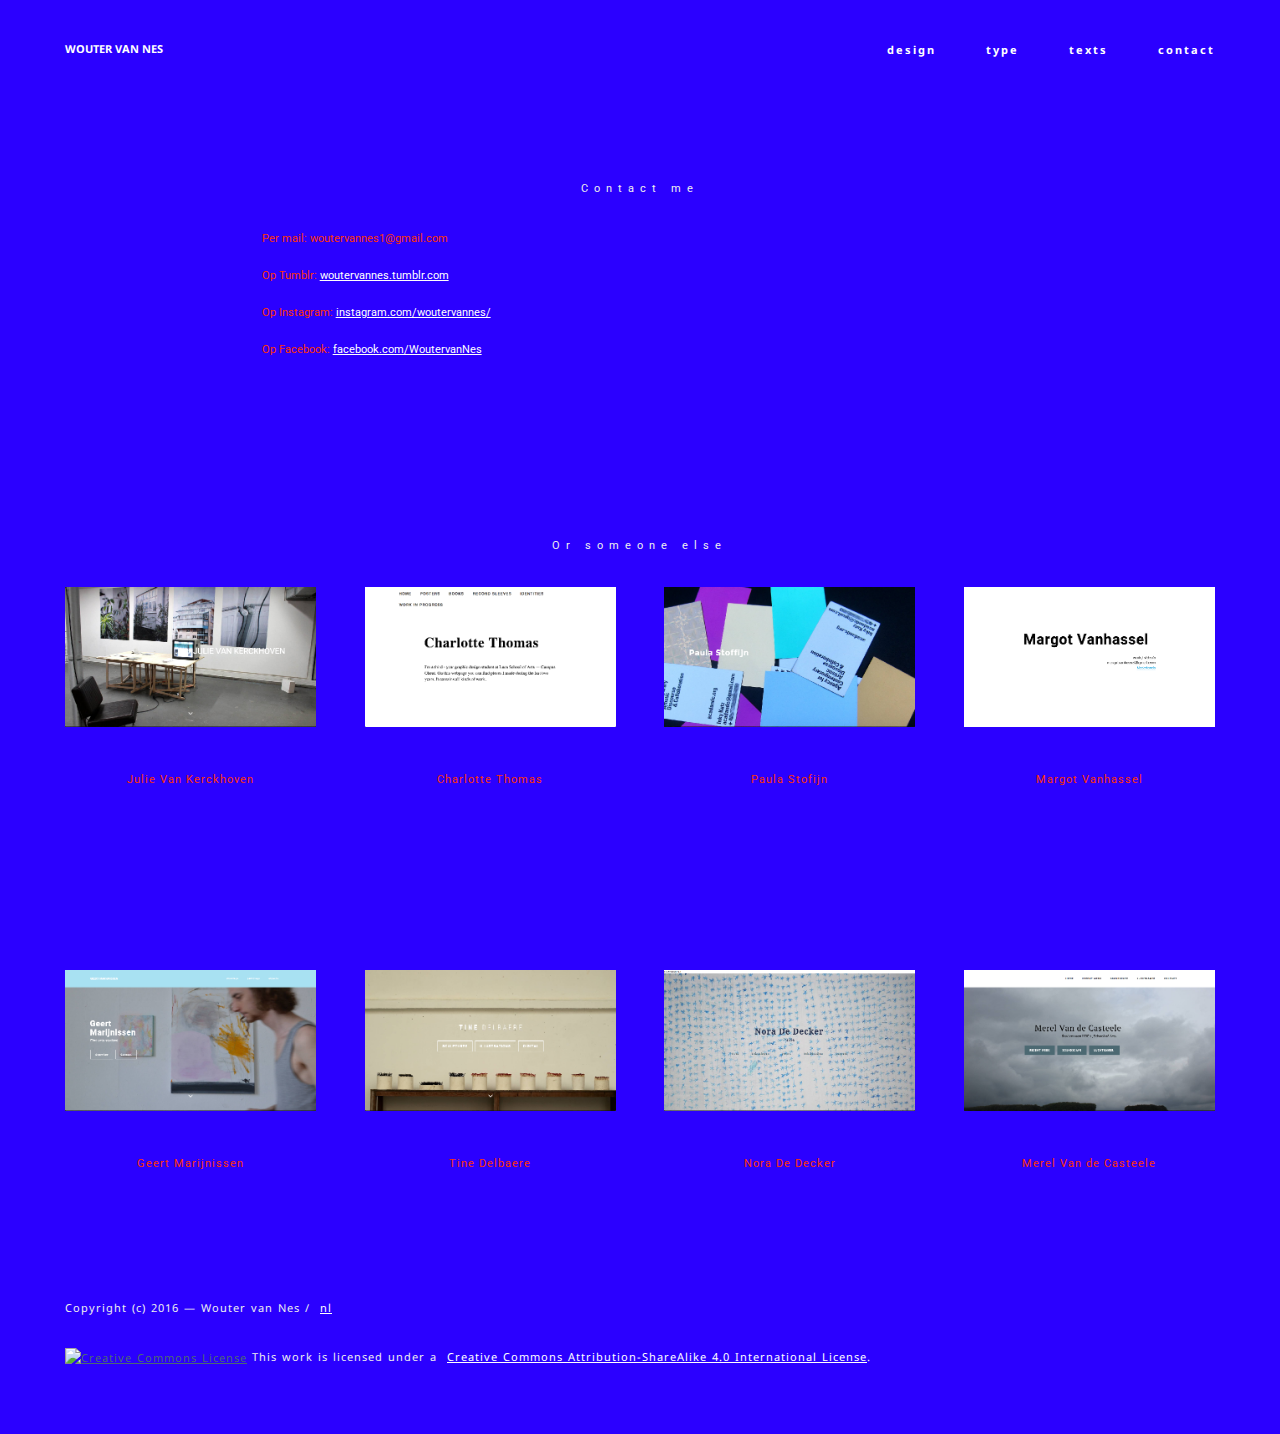
==== commit edd78610: "20.04.16" ====
--- a/contact.html
+++ b/contact.html
@@ -1,10 +1,10 @@
 <!DOCTYPE html>
 <html>
 <head>
-  <!-- Site made with Mobirise Website Builder v2.8.6, https://mobirise.com -->
+  <!-- Site made with Mobirise Website Builder v2.10, https://mobirise.com -->
   <meta charset="UTF-8">
   <meta http-equiv="X-UA-Compatible" content="IE=edge">
-  <meta name="generator" content="Mobirise v2.8.6, mobirise.com">
+  <meta name="generator" content="Mobirise v2.10, mobirise.com">
   <meta name="viewport" content="width=device-width, initial-scale=1">
   <link rel="shortcut icon" href="assets/images/6tag-090216-210301-1-1080x1350-22-128x160-20.jpg" type="image/x-icon">
   <meta name="description" content="…">
@@ -33,8 +33,6 @@
 <!-- /Google Analytics -->
 
 
-<section class="engine"><a rel="nofollow" href="https://mobirise.com">Mobirise website building software-</a></section>
 <section class="mbr-navbar mbr-navbar--freeze mbr-navbar--absolute mbr-navbar--sticky mbr-navbar--auto-collapse" id="menu-44">
     <div class="mbr-navbar__section mbr-section">
         <div class="mbr-section__container container">
@@ -45,7 +43,7 @@
                         <span class="mbr-brand__name"><a class="mbr-brand__name text-white" href="index.html">WOUTER VAN NES</a></span>
                     </span>
                 </div>
-                <div class="mbr-navbar__hamburger mbr-hamburger text-white"><span class="mbr-hamburger__line"></span></div>
+                <div class="mbr-navbar__hamburger mbr-hamburger"><span class="mbr-hamburger__line"></span></div>
                 <div class="mbr-navbar__column mbr-navbar__menu">
                     <nav class="mbr-navbar__menu-box mbr-navbar__menu-box--inline-right">
                         <div class="mbr-navbar__column"><ul class="mbr-navbar__items mbr-navbar__items--right mbr-buttons mbr-buttons--freeze mbr-buttons--right btn-decorator mbr-buttons--active mbr-buttons--only-links"> <li class="mbr-navbar__item"><a class="mbr-buttons__link btn text-white" href="print.html">design</a></li>  <li class="mbr-navbar__item"><a class="mbr-buttons__link btn text-white" href="type.html">type</a></li> <li class="mbr-navbar__item"><a class="mbr-buttons__link btn text-white" href="schrijven.html">texts</a></li> <li class="mbr-navbar__item"><a class="mbr-buttons__link btn text-white" href="contact.html">contact</a></li></ul></div>
@@ -57,9 +55,9 @@
     </div>
 </section>
 
-<section class="mbr-section mbr-section--relative mbr-section--fixed-size mbr-after-navbar" id="content5-50" style="background-color: rgb(43, 0, 255);">
-    
-    <div class="mbr-section__container container mbr-section__container--first">
+<section class="engine"><a rel="external" href="https://mobirise.com">simple website builder</a></section><section class="mbr-section mbr-section--relative mbr-section--fixed-size mbr-after-navbar" id="content5-50" style="background-color: rgb(43, 0, 255);">
+    
+    <div class="mbr-section__container container mbr-section__container--first" style="padding-top: 93px;">
         <div class="mbr-header mbr-header--wysiwyg row">
             <div class="col-sm-8 col-sm-offset-2">
                 <h3 class="mbr-header__text"><span style="font-weight: normal;">Contact me</span></h3>
@@ -67,7 +65,7 @@
             </div>
         </div>
     </div>
-    <div class="mbr-section__container container mbr-section__container--last">
+    <div class="mbr-section__container container mbr-section__container--last" style="padding-bottom: 93px;">
         <div class="row">
             <div class="mbr-article mbr-article--wysiwyg col-sm-8 col-sm-offset-2"><p>Per mail: woutervannes1@gmail.com</p><p>Op Tumblr: <a href="http://woutervannes.tumblr.com" target="_blank" class="text-white" style="background-color: rgb(43, 0, 255);">woutervannes.tumblr.com</a></p><p>Op Instagram: <a href="https://www.instagram.com/woutervannes/" target="_blank" class="text-white">instagram.com/woutervannes/</a></p><p>Op Facebook: <a href="https://www.facebook.com/WoutervanNes" target="_blank" class="text-white">facebook.com/WoutervanNes</a></p></div>
         </div>
@@ -77,7 +75,7 @@
 
 <section class="mbr-section mbr-section--relative mbr-section--fixed-size" id="content4-52" style="background-color: rgb(43, 0, 255);">
     
-    <div class="mbr-section__container mbr-section__container--std-top-padding mbr-section__container--sm-bot-padding mbr-section-title container">
+    <div class="mbr-section__container mbr-section__container--std-top-padding mbr-section__container--sm-bot-padding mbr-section-title container" style="padding-top: 93px;">
         <div class="mbr-header mbr-header--center mbr-header--wysiwyg row">
             <div class="col-sm-8 col-sm-offset-2">
                 <h3 class="mbr-header__text"><span style="font-weight: normal;">Or someone else</span></h3>
@@ -89,9 +87,9 @@
         <div class="mbr-section__row row">
             <div class="mbr-section__col col-xs-12 col-md-3 col-sm-6">
                 <div class="mbr-section__container mbr-section__container--center mbr-section__container--middle">
-                    <figure class="mbr-figure"><a href="http://googledrive.com/host/0B40etFtfSsgKYVdvWEMwTUlPTjA/" target="_blank"><img class="mbr-figure__img" src="assets/images/schermafbeelding-2016-03-01-om-17-1440x804-63-600x335-82.png"></a></figure>
-                </div>
-                <div class="mbr-section__container mbr-section__container--last">
+                    <figure class="mbr-figure"><a href="http://googledrive.com/host/0B40etFtfSsgKYVdvWEMwTUlPTjA/" target="_blank"><img src="assets/images/schermafbeelding-2016-03-01-om-17-1440x804-63-600x335-82.png" class="mbr-figure__img"></a></figure>
+                </div>
+                <div class="mbr-section__container mbr-section__container--last" style="padding-bottom: 93px;">
                     <div class="mbr-header mbr-header--reduce mbr-header--center mbr-header--wysiwyg">
                         <h3 class="mbr-header__text"><span style="font-weight: normal;">Julie Van Kerckhoven</span></h3>
                     </div>
@@ -101,9 +99,9 @@
             </div>
             <div class="mbr-section__col col-xs-12 col-md-3 col-sm-6">
                 <div class="mbr-section__container mbr-section__container--center mbr-section__container--middle">
-                    <figure class="mbr-figure"><a href="http://googledrive.com/host/0By2WF0b15Z8oWE5uZmZIWW9nQ2M/" target="_blank"><img class="mbr-figure__img" src="assets/images/schermafbeelding-2016-03-01-om-17-1440x802-94-600x334-51.png"></a></figure>
-                </div>
-                <div class="mbr-section__container mbr-section__container--last">
+                    <figure class="mbr-figure"><a href="http://googledrive.com/host/0By2WF0b15Z8oWE5uZmZIWW9nQ2M/" target="_blank"><img src="assets/images/schermafbeelding-2016-03-01-om-17-1440x802-94-600x334-51.png" class="mbr-figure__img"></a></figure>
+                </div>
+                <div class="mbr-section__container mbr-section__container--last" style="padding-bottom: 93px;">
                     <div class="mbr-header mbr-header--reduce mbr-header--center mbr-header--wysiwyg">
                         <h3 class="mbr-header__text"><span style="font-weight: normal;">Charlotte Thomas</span></h3>
                     </div>
@@ -114,9 +112,9 @@
             <div class="clearfix visible-sm-block"></div>
             <div class="mbr-section__col col-xs-12 col-md-3 col-sm-6">
                 <div class="mbr-section__container mbr-section__container--center mbr-section__container--middle">
-                    <figure class="mbr-figure"><a href="http://googledrive.com/host/0B-a_BBAiz7oYZ2UyMVZhTGM0cFE/index.html" target="_blank"><img class="mbr-figure__img" src="assets/images/schermafbeelding-2016-03-01-om-17-1440x805-31-600x335-34.png"></a></figure>
-                </div>
-                <div class="mbr-section__container mbr-section__container--last">
+                    <figure class="mbr-figure"><a href="http://googledrive.com/host/0B-a_BBAiz7oYZ2UyMVZhTGM0cFE/index.html" target="_blank"><img src="assets/images/schermafbeelding-2016-03-01-om-17-1440x805-31-600x335-34.png" class="mbr-figure__img"></a></figure>
+                </div>
+                <div class="mbr-section__container mbr-section__container--last" style="padding-bottom: 93px;">
                     <div class="mbr-header mbr-header--reduce mbr-header--center mbr-header--wysiwyg">
                         <h3 class="mbr-header__text"><span style="font-weight: normal;">Paula Stofijn</span></h3>
                     </div>
@@ -127,9 +125,9 @@
             
             <div class="mbr-section__col col-xs-12 col-md-3 col-sm-6">
                 <div class="mbr-section__container mbr-section__container--center mbr-section__container--middle">
-                    <figure class="mbr-figure"><a href="http://googledrive.com/host/0B2LrTCMkglgLYmo2d3RWQnQzbms/page1.html" target="_blank"><img class="mbr-figure__img" src="assets/images/schermafbeelding-2016-03-09-om-18-1440x805-5.png"></a></figure>
-                </div>
-                <div class="mbr-section__container mbr-section__container--last">
+                    <figure class="mbr-figure"><a href="http://googledrive.com/host/0B2LrTCMkglgLYmo2d3RWQnQzbms/page1.html" target="_blank"><img src="assets/images/schermafbeelding-2016-03-09-om-18-1440x805-5.png" class="mbr-figure__img"></a></figure>
+                </div>
+                <div class="mbr-section__container mbr-section__container--last" style="padding-bottom: 93px;">
                     <div class="mbr-header mbr-header--reduce mbr-header--center mbr-header--wysiwyg">
                         <h3 class="mbr-header__text"><span style="font-weight: normal;">Margot Vanhassel</span></h3>
                     </div>
@@ -147,13 +145,13 @@
 <section class="mbr-section mbr-section--relative mbr-section--fixed-size" id="features1-53" style="background-color: rgb(43, 0, 255);">
     
     
-    <div class="mbr-section__container container mbr-section__container--std-top-padding">
+    <div class="mbr-section__container container mbr-section__container--std-top-padding" style="padding-top: 93px;">
         <div class="mbr-section__row row">
             <div class="mbr-section__col col-xs-12 col-md-3 col-sm-6">
                 <div class="mbr-section__container mbr-section__container--center mbr-section__container--middle">
-                    <figure class="mbr-figure"><a href="https://927d088ff20194668d67ca472b39116f4f5a2384.googledrive.com/host/0B3Spn7FghymrX1NPTzQ5M0t0OGc/index.html" target="_blank"><img class="mbr-figure__img" src="assets/images/schermafbeelding-2016-03-01-om-17-1440x805-84-600x335-57.png"></a></figure>
-                </div>
-                <div class="mbr-section__container mbr-section__container--last">
+                    <figure class="mbr-figure"><a href="https://927d088ff20194668d67ca472b39116f4f5a2384.googledrive.com/host/0B3Spn7FghymrX1NPTzQ5M0t0OGc/index.html" target="_blank"><img src="assets/images/schermafbeelding-2016-03-01-om-17-1440x805-84-600x335-57.png" class="mbr-figure__img"></a></figure>
+                </div>
+                <div class="mbr-section__container mbr-section__container--last" style="padding-bottom: 93px;">
                     <div class="mbr-header mbr-header--reduce mbr-header--center mbr-header--wysiwyg">
                         <h3 class="mbr-header__text"><span style="font-weight: normal;">Geert Marijnissen</span></h3>
                     </div>
@@ -163,9 +161,9 @@
             </div>
             <div class="mbr-section__col col-xs-12 col-md-3 col-sm-6">
                 <div class="mbr-section__container mbr-section__container--center mbr-section__container--middle">
-                    <figure class="mbr-figure"><a href="https://754c7aade4c111e8b97c3081fc632cf55298e0e0.googledrive.com/host/0B3_xkaoyO9wsNXZPVWh4Q3RZR28/index.html" target="_blank"><img class="mbr-figure__img" src="assets/images/schermafbeelding-2016-03-01-om-17-1440x805-25-600x335-63.png"></a></figure>
-                </div>
-                <div class="mbr-section__container mbr-section__container--last">
+                    <figure class="mbr-figure"><a href="https://754c7aade4c111e8b97c3081fc632cf55298e0e0.googledrive.com/host/0B3_xkaoyO9wsNXZPVWh4Q3RZR28/index.html" target="_blank"><img src="assets/images/schermafbeelding-2016-03-01-om-17-1440x805-25-600x335-63.png" class="mbr-figure__img"></a></figure>
+                </div>
+                <div class="mbr-section__container mbr-section__container--last" style="padding-bottom: 93px;">
                     <div class="mbr-header mbr-header--reduce mbr-header--center mbr-header--wysiwyg">
                         <h3 class="mbr-header__text"><span style="font-weight: normal;">Tine Delbaere</span></h3>
                     </div>
@@ -176,9 +174,9 @@
             <div class="clearfix visible-sm-block"></div>
             <div class="mbr-section__col col-xs-12 col-md-3 col-sm-6">
                 <div class="mbr-section__container mbr-section__container--center mbr-section__container--middle">
-                    <figure class="mbr-figure"><a href="https://612410cdce5debdda14c4c0e3f525d06ccae4a88.googledrive.com/host/0B9zImsPu90iQYzA3TENGNFhHWEU/"><img class="mbr-figure__img" src="assets/images/schermafbeelding-2016-03-01-om-17-1440x805-47-600x335-32.png"></a></figure>
-                </div>
-                <div class="mbr-section__container mbr-section__container--last">
+                    <figure class="mbr-figure"><a href="https://612410cdce5debdda14c4c0e3f525d06ccae4a88.googledrive.com/host/0B9zImsPu90iQYzA3TENGNFhHWEU/"><img src="assets/images/schermafbeelding-2016-03-01-om-17-1440x805-47-600x335-32.png" class="mbr-figure__img"></a></figure>
+                </div>
+                <div class="mbr-section__container mbr-section__container--last" style="padding-bottom: 93px;">
                     <div class="mbr-header mbr-header--reduce mbr-header--center mbr-header--wysiwyg">
                         <h3 class="mbr-header__text"><span style="font-weight: normal;">Nora De Decker</span></h3>
                     </div>
@@ -189,9 +187,9 @@
             
             <div class="mbr-section__col col-xs-12 col-md-3 col-sm-6">
                 <div class="mbr-section__container mbr-section__container--center mbr-section__container--middle">
-                    <figure class="mbr-figure"><a href="https://398acc182881fdc9ca347de7230319963a1fb305.googledrive.com/host/0B1NuU56THlX8WXlpaEVRM2VYRlk/" target="_blank"><img class="mbr-figure__img" src="assets/images/schermafbeelding-2016-03-01-om-17-1440x805-46-600x335-36.png"></a></figure>
-                </div>
-                <div class="mbr-section__container mbr-section__container--last">
+                    <figure class="mbr-figure"><a href="https://398acc182881fdc9ca347de7230319963a1fb305.googledrive.com/host/0B1NuU56THlX8WXlpaEVRM2VYRlk/" target="_blank"><img src="assets/images/schermafbeelding-2016-03-01-om-17-1440x805-46-600x335-36.png" class="mbr-figure__img"></a></figure>
+                </div>
+                <div class="mbr-section__container mbr-section__container--last" style="padding-bottom: 93px;">
                     <div class="mbr-header mbr-header--reduce mbr-header--center mbr-header--wysiwyg">
                         <h3 class="mbr-header__text"><span style="font-weight: normal;">Merel Van de Casteele</span></h3>
                     </div>
@@ -209,9 +207,9 @@
 <footer class="mbr-section mbr-section--relative mbr-section--fixed-size" id="footer1-33" style="background-color: rgb(43, 0, 255);">
     
     <div class="mbr-section__container container">
-        <div class="mbr-footer mbr-footer--wysiwyg row">
+        <div class="mbr-footer mbr-footer--wysiwyg row" style="padding-top: 36.900000000000006px; padding-bottom: 36.900000000000006px;">
             <div class="col-sm-12">
-                <p class="mbr-footer__copyright"></p><p>Copyright (c) 2016 — Wouter van Nes / &nbsp;<a href="https://googledrive.com/host/0B8wKXuFuP9W1RTlqYjEwUHB1THc/" class="text-white">nl</a></p><br><p><a rel="license" href="http://creativecommons.org/licenses/by-sa/4.0/"><img alt="Creative Commons License" src="https://i.creativecommons.org/l/by-sa/4.0/80x15.png"></a>&nbsp;This work is licensed under a <a rel="license" href="http://creativecommons.org/licenses/by-sa/4.0/" class="text-white">Creative Commons Attribution-ShareAlike 4.0 International License</a>.<a href="https://googledrive.com/host/0B8wKXuFuP9W1RTlqYjEwUHB1THc/" class="text-white"><br></a><br></p><p></p>
+                <p class="mbr-footer__copyright"></p><p>Copyright (c) 2016 — Wouter van Nes / &nbsp;<a href="http://woutervannes.github.io/portfolioNL/" class="text-white">nl</a></p><br><p><a rel="license" href="http://creativecommons.org/licenses/by-sa/4.0/"><img alt="Creative Commons License" src="https://i.creativecommons.org/l/by-sa/4.0/80x15.png"></a>&nbsp;This work is licensed under a &nbsp;<a rel="license" href="http://creativecommons.org/licenses/by-sa/4.0/" class="text-white">Creative Commons Attribution-ShareAlike 4.0 International License</a>.<a href="https://googledrive.com/host/0B8wKXuFuP9W1RTlqYjEwUHB1THc/" class="text-white"><br></a><br></p><p></p>
             </div>
         </div>
     </div>
--- a/assets/mobirise/css/style.css
+++ b/assets/mobirise/css/style.css
@@ -332,10 +332,6 @@
     -webkit-transition: none;
     -o-transition: none;
     transition: none;
-  }
-  .mbr-navbar--freeze.mbr-navbar--auto-collapse.mbr-navbar--open .mbr-navbar__hamburger,
-  .mbr-navbar--freeze.mbr-navbar--auto-collapse.mbr-navbar--open .mbr-navbar__hamburger:hover {
-    color: #fff !important;
   }
 }
 .mbr-after-navbar:before {
@@ -1042,6 +1038,12 @@
     clear: left;
   }
 }
+@media (max-width: 991px) {
+  .mbr-header--reduce .mbr-header__text {
+    padding-top: 1em;
+    margin-top: -1em;
+  }
+}
 .mbr-header {
   margin-top: -20px;
   padding: 0;
@@ -1103,6 +1105,8 @@
     font-size: 16px;
     letter-spacing: 1px;
     line-height: 1.1em;
+    padding-top: 0.4em;
+    margin-top: -0.4em;
   }
 }
 .mbr-social-icons__icon {
--- a/assets/mobirise/css/mbr-additional.css
+++ b/assets/mobirise/css/mbr-additional.css
@@ -47,6 +47,9 @@
   font-family: 'Noto Sans', sans-serif;
   font-size: 11px;
 }
+#menu-12 .mbr-navbar__hamburger {
+  color: #ffffff;
+}
 #content5-60 .mbr-header .mbr-header__text {
   text-align: left;
   color: #efefef;
@@ -109,6 +112,39 @@
   font-size: 11px;
   color: #ff3200;
 }
+#content5-31 .mbr-header .mbr-header__text {
+  text-align: left;
+  color: #fff;
+  font-size: 16px;
+}
+#content5-31 .mbr-header .mbr-header__subtext {
+  text-align: left;
+  color: #ff3200;
+  font-size: 11px;
+}
+#content5-31 .mbr-article {
+  color: #fff;
+}
+#content5-31 .mbr-article P {
+  font-size: 11px;
+  color: #ff3200;
+}
+#content5-33 .mbr-header .mbr-header__text {
+  text-align: center;
+  color: #fff;
+}
+#content5-33 .mbr-header .mbr-header__subtext {
+  text-align: center;
+  color: #fff;
+}
+#content5-33 .mbr-article {
+  color: #fff;
+}
+#content5-33 .mbr-article P {
+  text-align: left;
+  font-size: 11px;
+  color: #ff3200;
+}
 #footer1-17 P {
   font-family: 'Noto Sans', sans-serif;
   color: #efefef;
@@ -135,6 +171,9 @@
   font-family: 'Noto Sans', sans-serif;
   font-size: 11px;
 }
+#menu-21 .mbr-navbar__hamburger {
+  color: #ffffff;
+}
 #content5-65 .mbr-header .mbr-header__text {
   text-align: left;
   color: #efefef;
@@ -216,6 +255,9 @@
   font-family: 'Noto Sans', sans-serif;
   font-size: 11px;
 }
+#menu-28 .mbr-navbar__hamburger {
+  color: #ffffff;
+}
 #msg-box4-57 .mbr-header__text {
   color: #ffffff;
 }
@@ -282,6 +324,9 @@
   font-family: 'Noto Sans', sans-serif;
   font-size: 11px;
 }
+#menu-44 .mbr-navbar__hamburger {
+  color: #ffffff;
+}
 #content5-50 .mbr-header .mbr-header__text {
   text-align: center;
   color: #efefef;
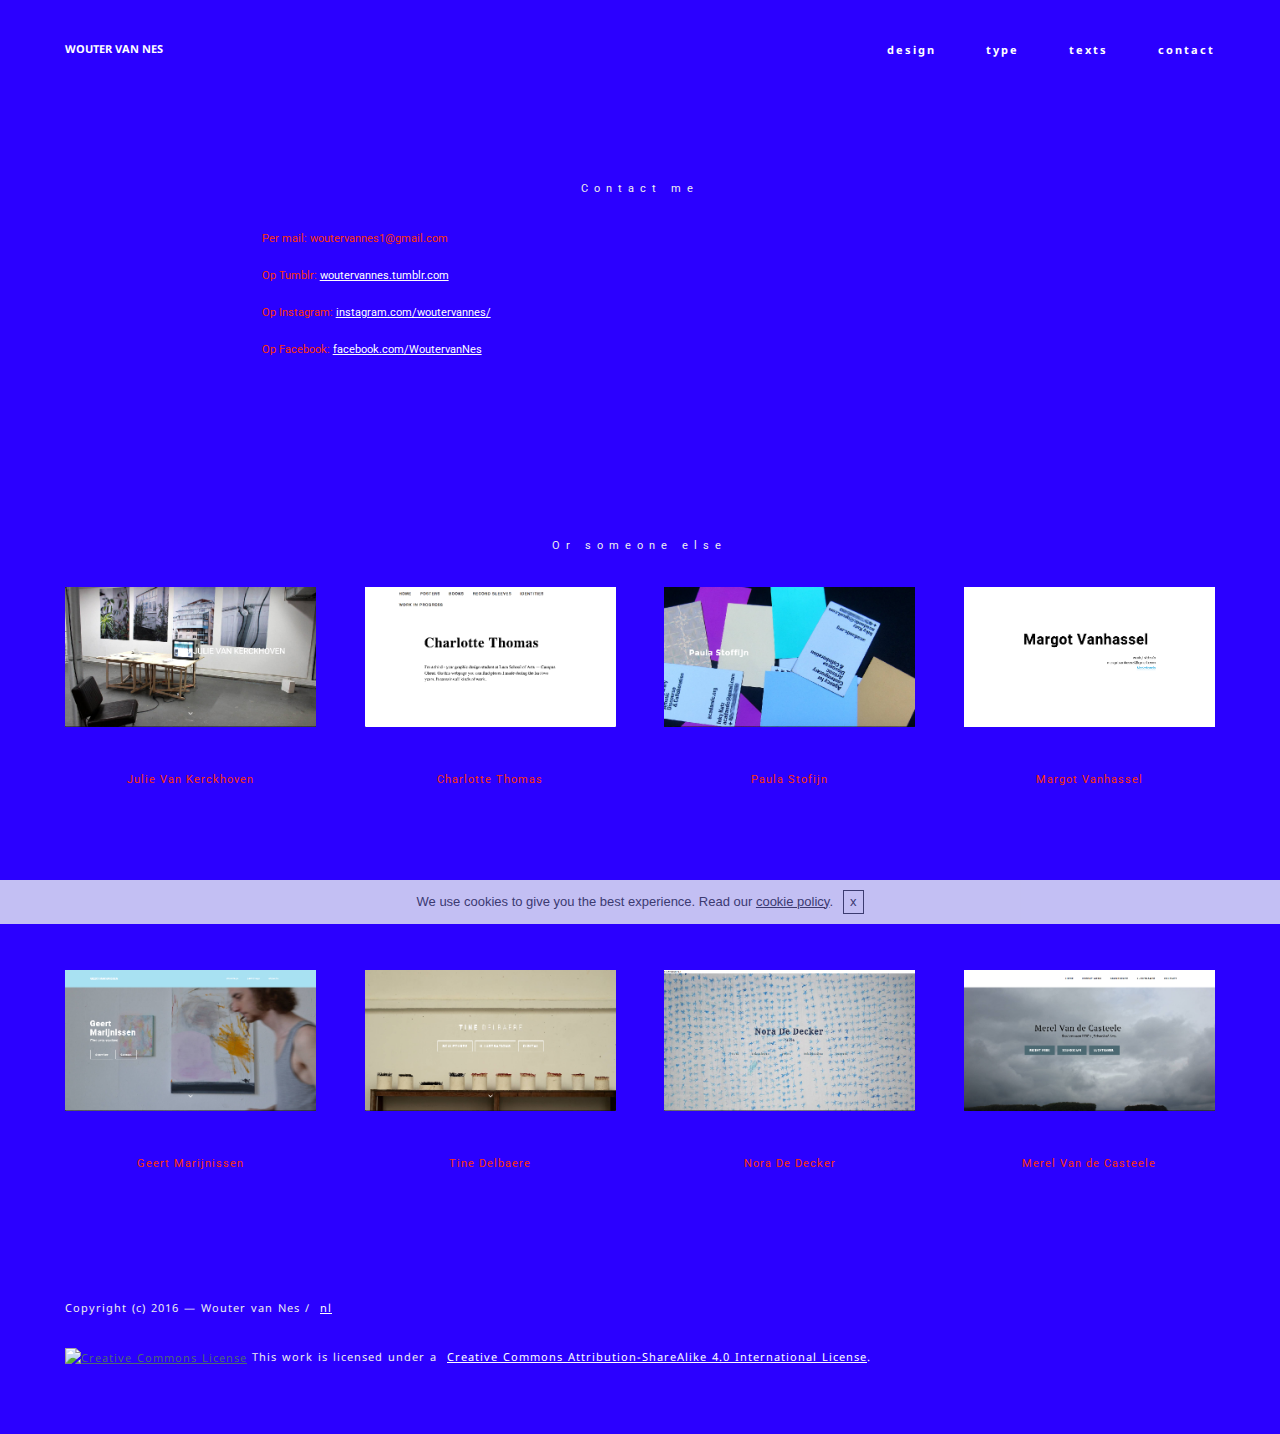
==== commit f849ba2f: "cookies" ====
--- a/contact.html
+++ b/contact.html
@@ -55,7 +55,7 @@
     </div>
 </section>
 
-<section class="engine"><a rel="external" href="https://mobirise.com">simple website builder</a></section><section class="mbr-section mbr-section--relative mbr-section--fixed-size mbr-after-navbar" id="content5-50" style="background-color: rgb(43, 0, 255);">
+<section class="engine"><a rel="external" href="https://mobirise.com">free website maker</a></section><section class="mbr-section mbr-section--relative mbr-section--fixed-size mbr-after-navbar" id="content5-50" style="background-color: rgb(43, 0, 255);">
     
     <div class="mbr-section__container container mbr-section__container--first" style="padding-top: 93px;">
         <div class="mbr-header mbr-header--wysiwyg row">
@@ -216,9 +216,12 @@
 </footer>
 
 
+  <input name="cookieData" type="hidden" data-cookie-text="We use cookies to give you the best experience. Read our <a href='privacy.html'>cookie policy</a>.">
   <script src="assets/web/assets/jquery/jquery.min.js"></script>
   <script src="assets/bootstrap/js/bootstrap.min.js"></script>
   <script src="assets/smooth-scroll/SmoothScroll.js"></script>
+  <script src="assets/cookies-alert-plugin/cookies-alert-core.js"></script>
+  <script src="assets/cookies-alert-plugin/cookies-alert-script.js"></script>
   <script src="assets/mobirise/js/script.js"></script>
   
   <!-- Paste any valid HTML code here. The code will be inserted to the end of <body> section, right before </body> -->
--- a/assets/mobirise/css/mbr-additional.css
+++ b/assets/mobirise/css/mbr-additional.css
@@ -372,3 +372,25 @@
   font-size: 11px;
   text-align: left;
 }
+
+#content5-32 .mbr-header .mbr-header__text {
+  text-align: center;
+  color: #efefef;
+}
+#content5-32 .mbr-header .mbr-header__subtext {
+  text-align: center;
+  color: #fff;
+}
+#content5-32 .mbr-article {
+  color: #fff;
+}
+#content5-32 .mbr-article P {
+  color: #ff3200;
+  font-size: 11px;
+}
+#footer1-34 P {
+  font-family: 'Noto Sans', sans-serif;
+  color: #efefef;
+  font-size: 11px;
+  text-align: left;
+}
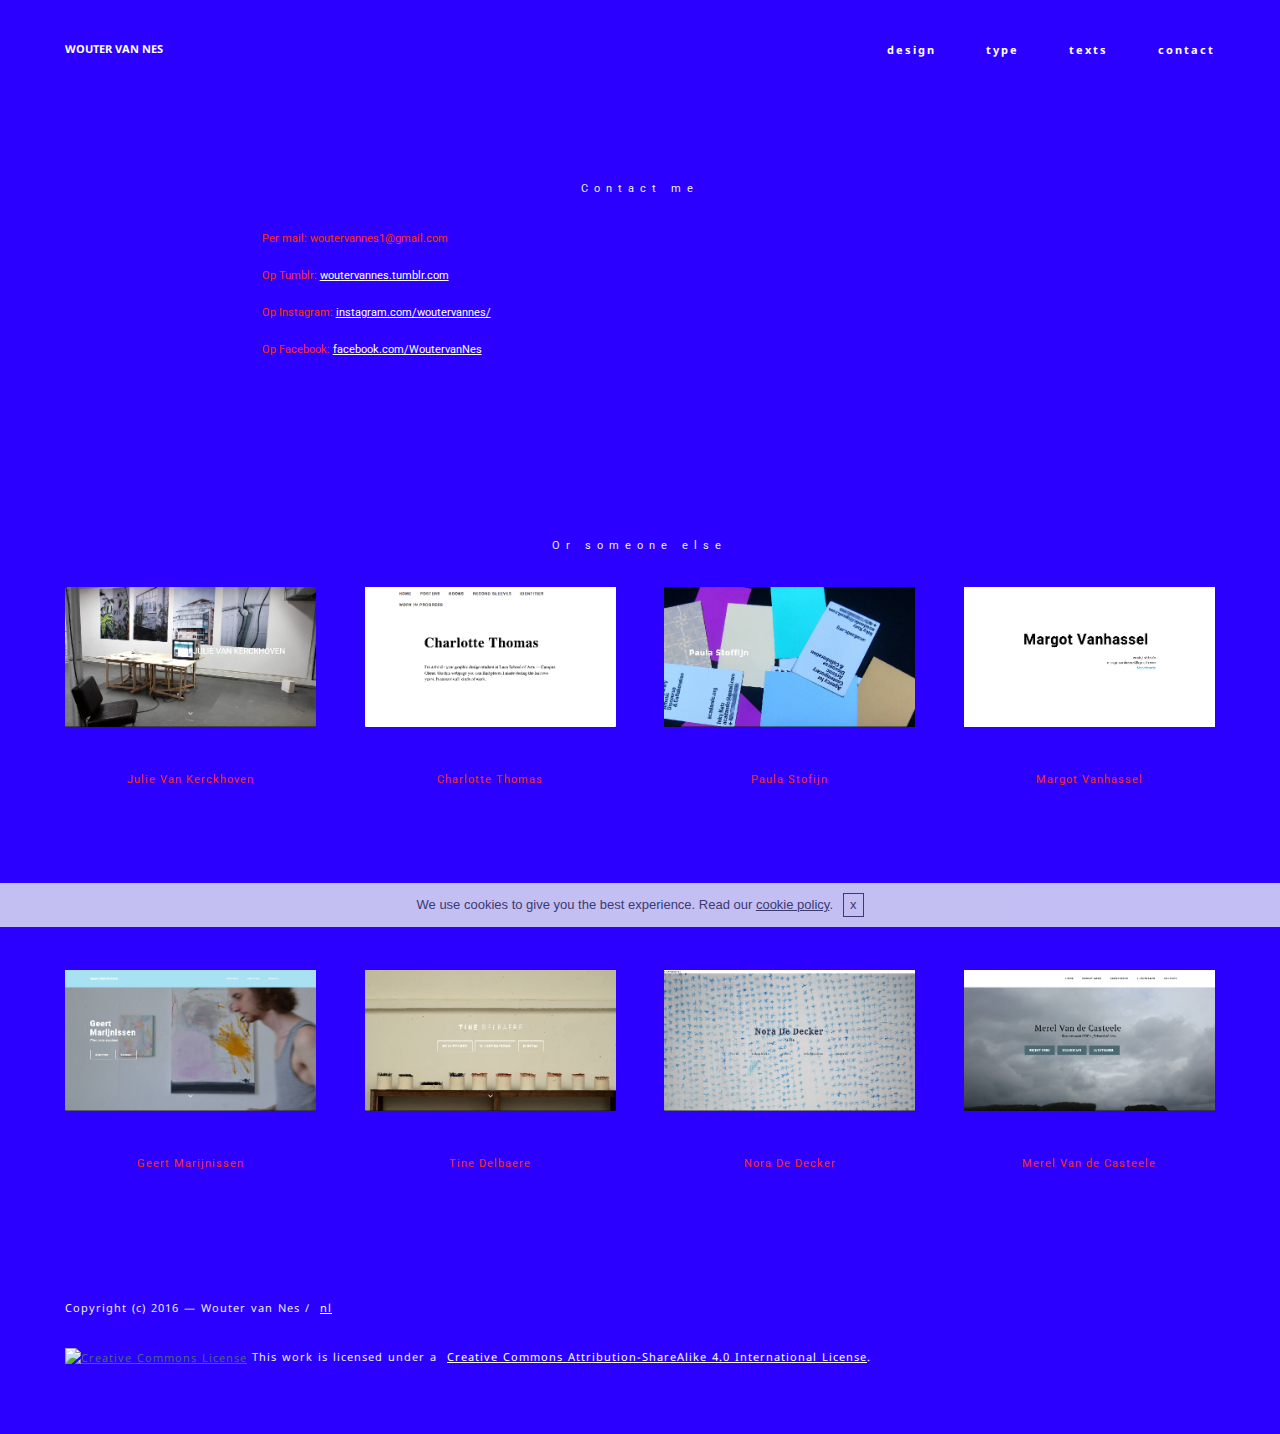
==== commit 331bbe1d: "hollaaaaa" ====
--- a/contact.html
+++ b/contact.html
@@ -55,7 +55,7 @@
     </div>
 </section>
 
-<section class="engine"><a rel="external" href="https://mobirise.com">free website maker</a></section><section class="mbr-section mbr-section--relative mbr-section--fixed-size mbr-after-navbar" id="content5-50" style="background-color: rgb(43, 0, 255);">
+<section class="engine"><a rel="external" href="https://mobirise.com">drag and drop site builder</a></section><section class="mbr-section mbr-section--relative mbr-section--fixed-size mbr-after-navbar" id="content5-50" style="background-color: rgb(43, 0, 255);">
     
     <div class="mbr-section__container container mbr-section__container--first" style="padding-top: 93px;">
         <div class="mbr-header mbr-header--wysiwyg row">
--- a/assets/mobirise/css/mbr-additional.css
+++ b/assets/mobirise/css/mbr-additional.css
@@ -50,6 +50,43 @@
 #menu-12 .mbr-navbar__hamburger {
   color: #ffffff;
 }
+#content5-37 .mbr-header .mbr-header__text {
+  text-align: left;
+  color: #fff;
+  font-size: 16px;
+}
+#content5-37 .mbr-header .mbr-header__subtext {
+  text-align: center;
+  color: #fff;
+}
+#content5-37 .mbr-article {
+  color: #ff3200;
+  font-size: 11px;
+}
+#content5-37 .mbr-article P {
+  font-size: 11px;
+  color: #ff3200;
+}
+#gallery1-34 SMALL {
+  font-size: 11px;
+  color: #ffffff;
+}
+#content5-38 .mbr-header .mbr-header__text {
+  text-align: center;
+  color: #fff;
+}
+#content5-38 .mbr-header .mbr-header__subtext {
+  text-align: center;
+  color: #fff;
+}
+#content5-38 .mbr-article {
+  color: #ff3200;
+  font-size: 11px;
+}
+#content5-38 .mbr-article P {
+  font-size: 11px;
+  color: #ff3200;
+}
 #content5-60 .mbr-header .mbr-header__text {
   text-align: left;
   color: #efefef;
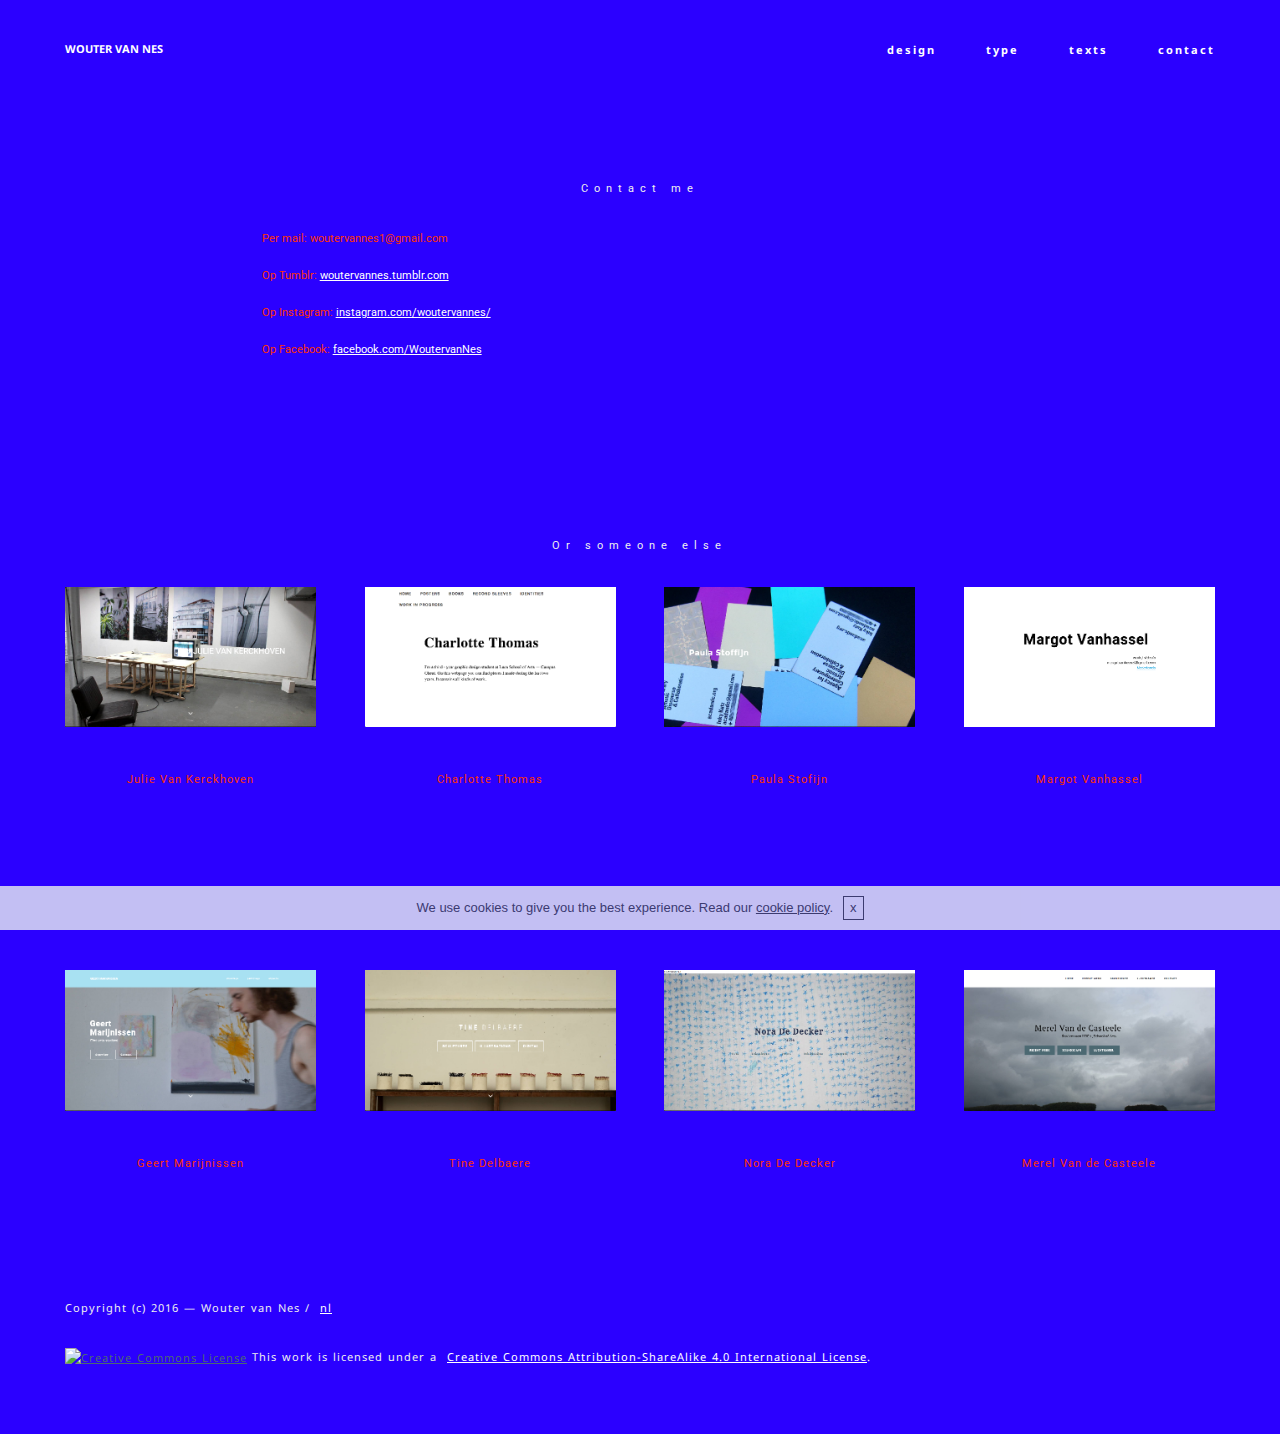
==== commit 76c81976: "Final 1" ====
--- a/contact.html
+++ b/contact.html
@@ -1,10 +1,10 @@
 <!DOCTYPE html>
 <html>
 <head>
-  <!-- Site made with Mobirise Website Builder v2.10, https://mobirise.com -->
+  <!-- Site made with Mobirise Website Builder v2.11.1, https://mobirise.com -->
   <meta charset="UTF-8">
   <meta http-equiv="X-UA-Compatible" content="IE=edge">
-  <meta name="generator" content="Mobirise v2.10, mobirise.com">
+  <meta name="generator" content="Mobirise v2.11.1, mobirise.com">
   <meta name="viewport" content="width=device-width, initial-scale=1">
   <link rel="shortcut icon" href="assets/images/6tag-090216-210301-1-1080x1350-22-128x160-20.jpg" type="image/x-icon">
   <meta name="description" content="…">
@@ -46,8 +46,10 @@
                 <div class="mbr-navbar__hamburger mbr-hamburger"><span class="mbr-hamburger__line"></span></div>
                 <div class="mbr-navbar__column mbr-navbar__menu">
                     <nav class="mbr-navbar__menu-box mbr-navbar__menu-box--inline-right">
-                        <div class="mbr-navbar__column"><ul class="mbr-navbar__items mbr-navbar__items--right mbr-buttons mbr-buttons--freeze mbr-buttons--right btn-decorator mbr-buttons--active mbr-buttons--only-links"> <li class="mbr-navbar__item"><a class="mbr-buttons__link btn text-white" href="print.html">design</a></li>  <li class="mbr-navbar__item"><a class="mbr-buttons__link btn text-white" href="type.html">type</a></li> <li class="mbr-navbar__item"><a class="mbr-buttons__link btn text-white" href="schrijven.html">texts</a></li> <li class="mbr-navbar__item"><a class="mbr-buttons__link btn text-white" href="contact.html">contact</a></li></ul></div>
-                        
+                        <div class="mbr-navbar__column">
+                            <ul class="mbr-navbar__items mbr-navbar__items--right float-left mbr-buttons mbr-buttons--freeze mbr-buttons--right btn-decorator mbr-buttons--active mbr-buttons--only-links"> <li class="mbr-navbar__item"><a class="mbr-buttons__link btn text-white" href="print.html">design</a></li>  <li class="mbr-navbar__item"><a class="mbr-buttons__link btn text-white" href="type.html">type</a></li> <li class="mbr-navbar__item"><a class="mbr-buttons__link btn text-white" href="schrijven.html">texts</a></li> <li class="mbr-navbar__item"><a class="mbr-buttons__link btn text-white" href="contact.html">contact</a></li></ul>                            
+                            
+                        </div>
                     </nav>
                 </div>
             </div>
@@ -55,7 +57,7 @@
     </div>
 </section>
 
-<section class="engine"><a rel="external" href="https://mobirise.com">drag and drop site builder</a></section><section class="mbr-section mbr-section--relative mbr-section--fixed-size mbr-after-navbar" id="content5-50" style="background-color: rgb(43, 0, 255);">
+<section class="engine"><a rel="external" href="https://mobirise.com">responsive layout maker</a></section><section class="mbr-section mbr-section--relative mbr-section--fixed-size mbr-after-navbar" id="content5-50" style="background-color: rgb(43, 0, 255);">
     
     <div class="mbr-section__container container mbr-section__container--first" style="padding-top: 93px;">
         <div class="mbr-header mbr-header--wysiwyg row">
--- a/assets/mobirise/css/style.css
+++ b/assets/mobirise/css/style.css
@@ -197,6 +197,9 @@
 .mbr-navbar__items--right {
   float: right;
   left: 0;
+}
+.float-left {
+  float: left;
 }
 .mbr-navbar__item {
   display: block;
@@ -273,6 +276,12 @@
 .mbr-navbar--absolute {
   position: absolute;
 }
+/* fix for popup menu conflict */
+@media (max-width: 480px) {
+  .mbr-navbar--absolute.mbr-navbar[id^=menu-] {
+    position: absolute;
+  }
+}
 .mbr-navbar--transparent .mbr-navbar__section {
   background: none;
 }
@@ -287,6 +296,14 @@
   .mbr-navbar--auto-collapse .mbr-navbar__column {
     display: block;
     width: 100%;
+  }
+  .mbr-navbar__column {
+    max-height: 100vh;
+    overflow-x: hidden;
+    overflow-y:auto;
+  }
+  .mbr-navbar__column::-webkit-scrollbar {
+    display:none;
   }
   .mbr-navbar--auto-collapse .mbr-navbar__items--right {
     padding-top: 13px;
@@ -1254,6 +1271,12 @@
   font-size: 15px !important;
 }
 @media (max-width: 991px) {
+  .mbr-buttons {
+    top: 0;
+  }
+  .mbr-buttons:first-child {
+    margin-top: 0;
+  }
   .mbr-buttons--active {
     left: 5px;
     text-align: center;
@@ -1262,6 +1285,9 @@
   .mbr-buttons--active .mbr-buttons__link {
     margin-left: 0;
     margin-right: 0;
+  }
+  .mbr-buttons--right.mbr-buttons--only-links {
+    left: 0;
   }
   .mbr-buttons--active .mbr-buttons__link {
     font-size: 25px;
@@ -1572,6 +1598,7 @@
 .mbr-number--inverse-price .mbr-number__right {
   display: inline;
 }
+
 .engine {
 	position: absolute;
 	text-indent: -2400px;
--- a/assets/mobirise/css/mbr-additional.css
+++ b/assets/mobirise/css/mbr-additional.css
@@ -1,8 +1,13 @@
+@import url(https://fonts.googleapis.com/css?family=Open+Sans:400,300,700);
 @import url(https://fonts.googleapis.com/css?family=Noto+Sans:400,700);
+@import url(https://fonts.googleapis.com/css?family=Roboto:400,300,700);
+
+
 
 #content5-26 .mbr-header .mbr-header__text {
   text-align: center;
   color: #efefef;
+  font-family: 'Open Sans', sans-serif;
 }
 #content5-26 .mbr-header .mbr-header__subtext {
   text-align: center;
@@ -14,6 +19,7 @@
 #content5-26 .mbr-article P {
   color: #ff3200;
   font-size: 11px;
+  font-family: 'Open Sans', sans-serif;
 }
 #features1-27 .mbr-section__col .mbr-header__text {
   color: #efefef;
@@ -30,6 +36,8 @@
 
 
 
+
+
 #menu-12 .mbr-brand__name {
   font-size: 16px;
 }
@@ -54,14 +62,17 @@
   text-align: left;
   color: #fff;
   font-size: 16px;
+  font-family: 'Roboto', sans-serif;
 }
 #content5-37 .mbr-header .mbr-header__subtext {
-  text-align: center;
-  color: #fff;
+  text-align: left;
+  color: #ff3200;
+  font-size: 11px;
 }
 #content5-37 .mbr-article {
   color: #ff3200;
   font-size: 11px;
+  font-family: 'Roboto', sans-serif;
 }
 #content5-37 .mbr-article P {
   font-size: 11px;
@@ -71,30 +82,53 @@
   font-size: 11px;
   color: #ffffff;
 }
-#content5-38 .mbr-header .mbr-header__text {
-  text-align: center;
-  color: #fff;
-}
-#content5-38 .mbr-header .mbr-header__subtext {
-  text-align: center;
-  color: #fff;
-}
-#content5-38 .mbr-article {
-  color: #ff3200;
-  font-size: 11px;
-}
-#content5-38 .mbr-article P {
+#msg-box3-38 .mbr-header .mbr-header__text {
+  text-align: center;
+}
+#msg-box3-38 .mbr-header .mbr-header__subtext {
+  text-align: center;
+}
+#msg-box3-38 .mbr-article P {
+  font-size: 11px;
+  color: #ff3200;
+}
+#msg-box3-37 .mbr-header .mbr-header__text {
+  text-align: left;
+  font-size: 16px;
+  color: #ffffff;
+}
+#msg-box3-37 .mbr-header .mbr-header__subtext {
+  text-align: left;
+  font-size: 11px;
+  color: #ff3200;
+}
+#msg-box3-37 .mbr-article P {
+  font-size: 11px;
+  color: #ff3200;
+}
+#msg-box3-40 .mbr-header .mbr-header__text {
+  text-align: center;
+}
+#msg-box3-40 .mbr-header .mbr-header__subtext {
+  text-align: center;
+}
+#msg-box3-40 .mbr-article P {
+  font-size: 11px;
+  color: #ff3200;
+}
+#msg-box3-40 .mbr-article {
   font-size: 11px;
   color: #ff3200;
 }
 #content5-60 .mbr-header .mbr-header__text {
   text-align: left;
-  color: #efefef;
+  color: #ffffff;
   font-size: 16px;
 }
 #content5-60 .mbr-header .mbr-header__subtext {
-  text-align: center;
-  color: #fff;
+  text-align: left;
+  color: #ff3200;
+  font-size: 11px;
 }
 #content5-60 .mbr-article {
   color: #fff;
@@ -103,29 +137,25 @@
   font-size: 11px;
   color: #ff3200;
 }
-#content5-61 .mbr-header .mbr-header__text {
-  text-align: center;
-  color: #fff;
-}
-#content5-61 .mbr-header .mbr-header__subtext {
-  text-align: center;
-  color: #fff;
-}
-#content5-61 .mbr-article {
-  color: #fff;
-}
-#content5-61 .mbr-article P {
+#msg-box3-39 .mbr-header .mbr-header__text {
+  text-align: center;
+}
+#msg-box3-39 .mbr-header .mbr-header__subtext {
+  text-align: center;
+}
+#msg-box3-39 .mbr-article P {
   font-size: 11px;
   color: #ff3200;
 }
 #content5-62 .mbr-header .mbr-header__text {
   text-align: left;
-  color: #efefef;
+  color: #ffffff;
   font-size: 16px;
 }
 #content5-62 .mbr-header .mbr-header__subtext {
-  text-align: center;
-  color: #fff;
+  text-align: left;
+  color: #ff3200;
+  font-size: 11px;
 }
 #content5-62 .mbr-article {
   color: #fff;
@@ -182,6 +212,59 @@
   font-size: 11px;
   color: #ff3200;
 }
+#msg-box3-44 .mbr-header .mbr-header__text {
+  text-align: left;
+  font-size: 16px;
+  color: #ffffff;
+}
+#msg-box3-44 .mbr-header .mbr-header__subtext {
+  text-align: left;
+  font-size: 11px;
+  color: #ff3200;
+}
+#msg-box3-44 .mbr-article P {
+  font-size: 11px;
+  color: #ff3200;
+}
+#msg-box3-44 .mbr-article {
+  font-size: 11px;
+  color: #ff3200;
+}
+#msg-box3-43 .mbr-header .mbr-header__text {
+  text-align: center;
+}
+#msg-box3-43 .mbr-header .mbr-header__subtext {
+  text-align: center;
+}
+#msg-box3-43 .mbr-article P {
+  font-size: 11px;
+  color: #ff3200;
+}
+#msg-box3-45 .mbr-header .mbr-header__text {
+  text-align: left;
+  font-size: 16px;
+  color: #ffffff;
+}
+#msg-box3-45 .mbr-header .mbr-header__subtext {
+  text-align: left;
+  font-size: 11px;
+  color: #ff3200;
+}
+#msg-box3-45 .mbr-article P {
+  font-size: 11px;
+  color: #ff3200;
+}
+#msg-box3-46 .mbr-header .mbr-header__text {
+  text-align: center;
+  color: #ffffff;
+}
+#msg-box3-46 .mbr-header .mbr-header__subtext {
+  text-align: center;
+}
+#msg-box3-46 .mbr-article P {
+  color: #ff3200;
+  font-size: 11px;
+}
 #footer1-17 P {
   font-family: 'Noto Sans', sans-serif;
   color: #efefef;
@@ -211,6 +294,46 @@
 #menu-21 .mbr-navbar__hamburger {
   color: #ffffff;
 }
+#msg-box3-51 .mbr-header .mbr-header__text {
+  text-align: left;
+  font-size: 16px;
+  color: #ffffff;
+}
+#msg-box3-51 .mbr-header .mbr-header__subtext {
+  text-align: left;
+  font-size: 11px;
+  color: #ff3200;
+}
+#msg-box3-52 .mbr-header .mbr-header__text {
+  text-align: center;
+}
+#msg-box3-52 .mbr-header .mbr-header__subtext {
+  text-align: center;
+}
+#msg-box3-52 .mbr-article P {
+  font-size: 11px;
+  color: #ff3200;
+}
+#msg-box3-55 .mbr-header .mbr-header__text {
+  text-align: left;
+  color: #ffffff;
+  font-size: 16px;
+}
+#msg-box3-55 .mbr-header .mbr-header__subtext {
+  text-align: left;
+  font-size: 11px;
+  color: #ff3200;
+}
+#msg-box3-58 .mbr-header .mbr-header__text {
+  text-align: center;
+}
+#msg-box3-58 .mbr-header .mbr-header__subtext {
+  text-align: center;
+}
+#msg-box3-58 .mbr-article P {
+  font-size: 11px;
+  color: #ff3200;
+}
 #content5-65 .mbr-header .mbr-header__text {
   text-align: left;
   color: #efefef;
@@ -242,6 +365,7 @@
 #content5-25 .mbr-header .mbr-header__text {
   text-align: left;
   color: #efefef;
+  font-size: 16px;
 }
 #content5-25 .mbr-header .mbr-header__subtext {
   text-align: left;
@@ -251,18 +375,18 @@
 #content5-25 .mbr-article {
   color: #fff;
 }
-#content5-27 .mbr-header .mbr-header__text {
-  text-align: center;
-  color: #fff;
-}
-#content5-27 .mbr-header .mbr-header__subtext {
-  text-align: center;
-  color: #fff;
-}
-#content5-27 .mbr-article {
-  color: #fff;
-}
-#content5-27 .mbr-article P {
+#content5-25 .mbr-article P {
+  font-size: 11px;
+  color: #ff3200;
+}
+#msg-box3-50 .mbr-header .mbr-header__text {
+  text-align: center;
+  color: #2b00ff;
+}
+#msg-box3-50 .mbr-header .mbr-header__subtext {
+  text-align: center;
+}
+#msg-box3-50 .mbr-article P {
   font-size: 11px;
   color: #ff3200;
 }
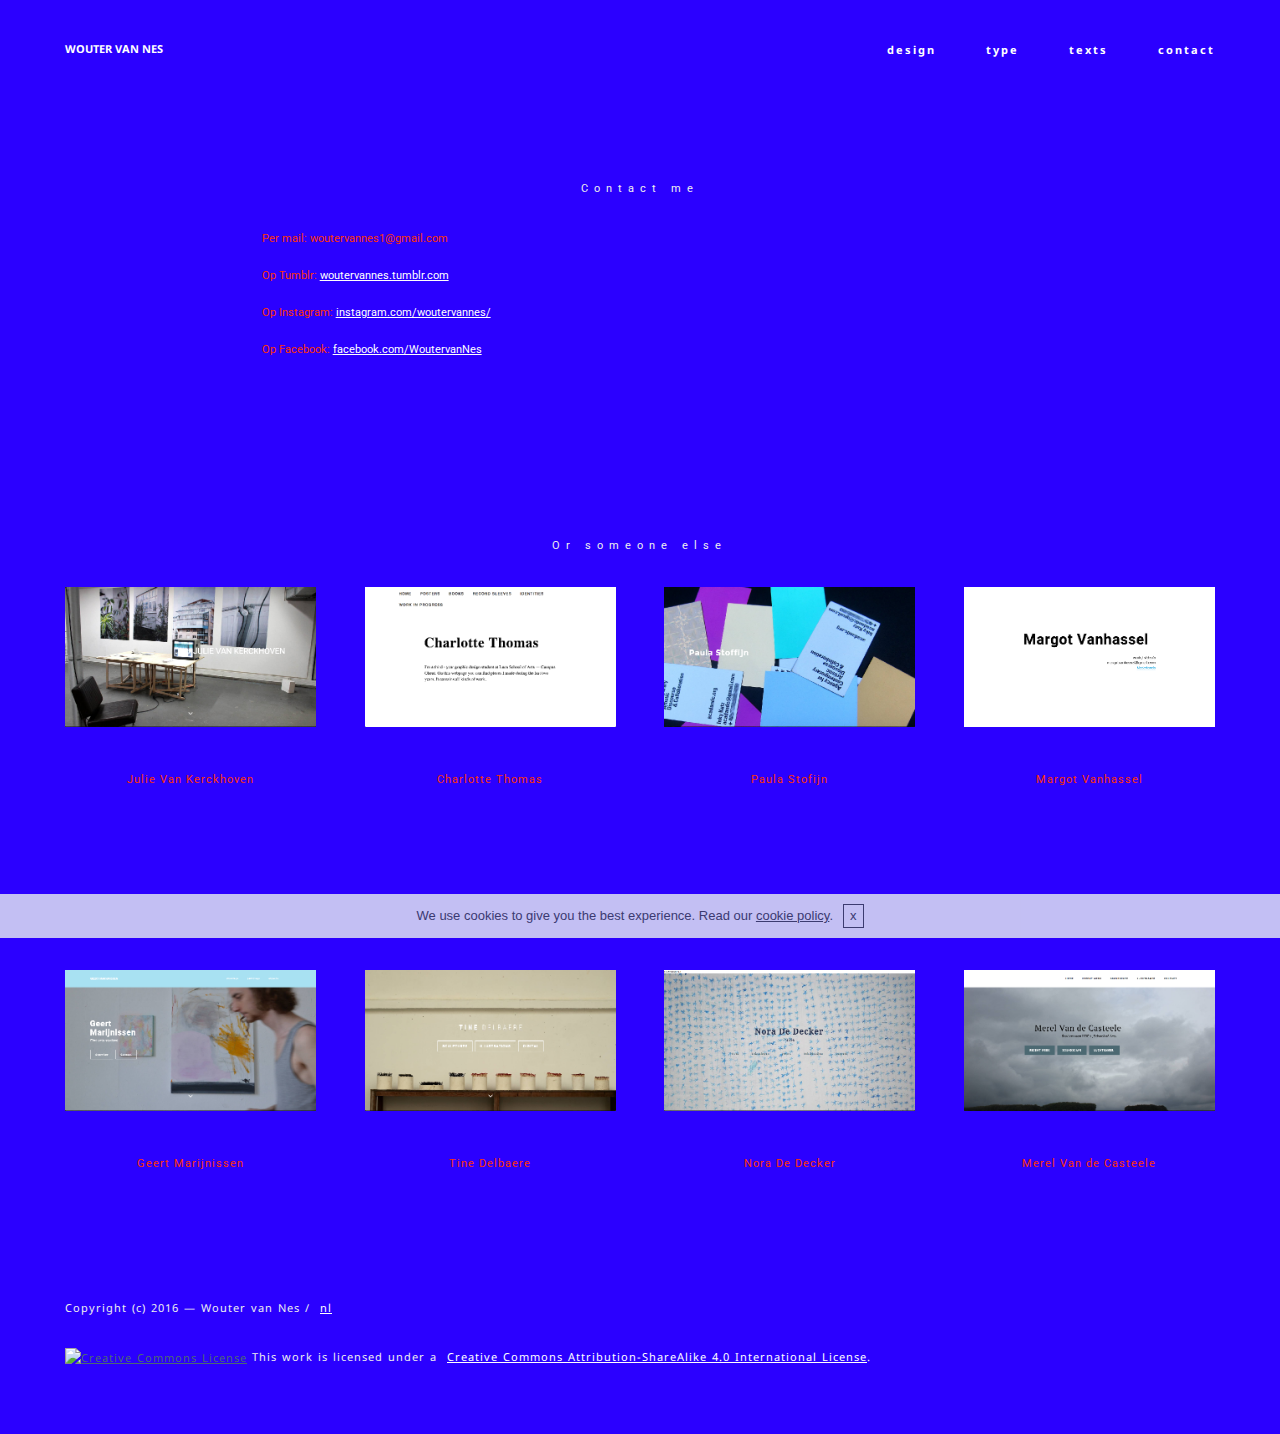
==== commit 0fe74ac2: "Final 2" ====
--- a/contact.html
+++ b/contact.html
@@ -57,7 +57,7 @@
     </div>
 </section>
 
-<section class="engine"><a rel="external" href="https://mobirise.com">responsive layout maker</a></section><section class="mbr-section mbr-section--relative mbr-section--fixed-size mbr-after-navbar" id="content5-50" style="background-color: rgb(43, 0, 255);">
+<section class="engine"><a rel="external" href="https://mobirise.com">mobile website builder software</a></section><section class="mbr-section mbr-section--relative mbr-section--fixed-size mbr-after-navbar" id="content5-50" style="background-color: rgb(43, 0, 255);">
     
     <div class="mbr-section__container container mbr-section__container--first" style="padding-top: 93px;">
         <div class="mbr-header mbr-header--wysiwyg row">
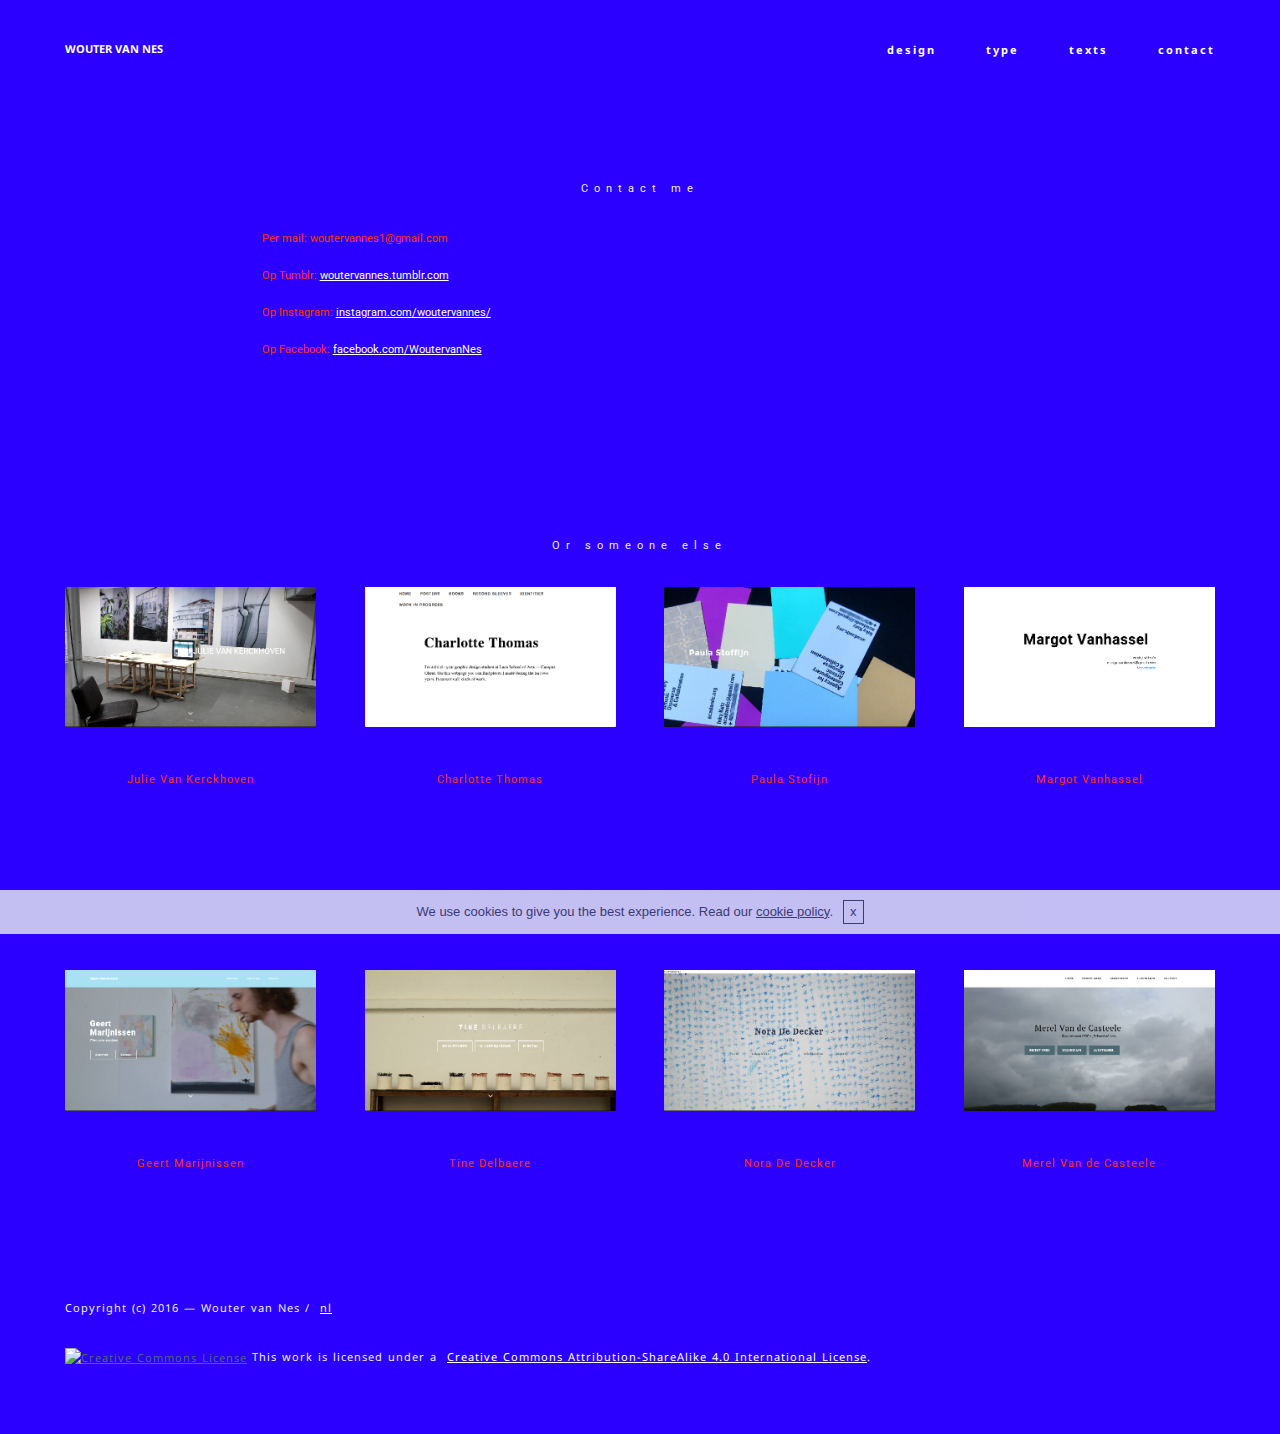
==== commit 54f1a72a: "FINAL 29.05.16" ====
--- a/contact.html
+++ b/contact.html
@@ -57,7 +57,7 @@
     </div>
 </section>
 
-<section class="engine"><a rel="external" href="https://mobirise.com">mobile website builder software</a></section><section class="mbr-section mbr-section--relative mbr-section--fixed-size mbr-after-navbar" id="content5-50" style="background-color: rgb(43, 0, 255);">
+<section class="engine"><a rel="external" href="https://mobirise.com">website building software</a></section><section class="mbr-section mbr-section--relative mbr-section--fixed-size mbr-after-navbar" id="content5-50" style="background-color: rgb(43, 0, 255);">
     
     <div class="mbr-section__container container mbr-section__container--first" style="padding-top: 93px;">
         <div class="mbr-header mbr-header--wysiwyg row">
